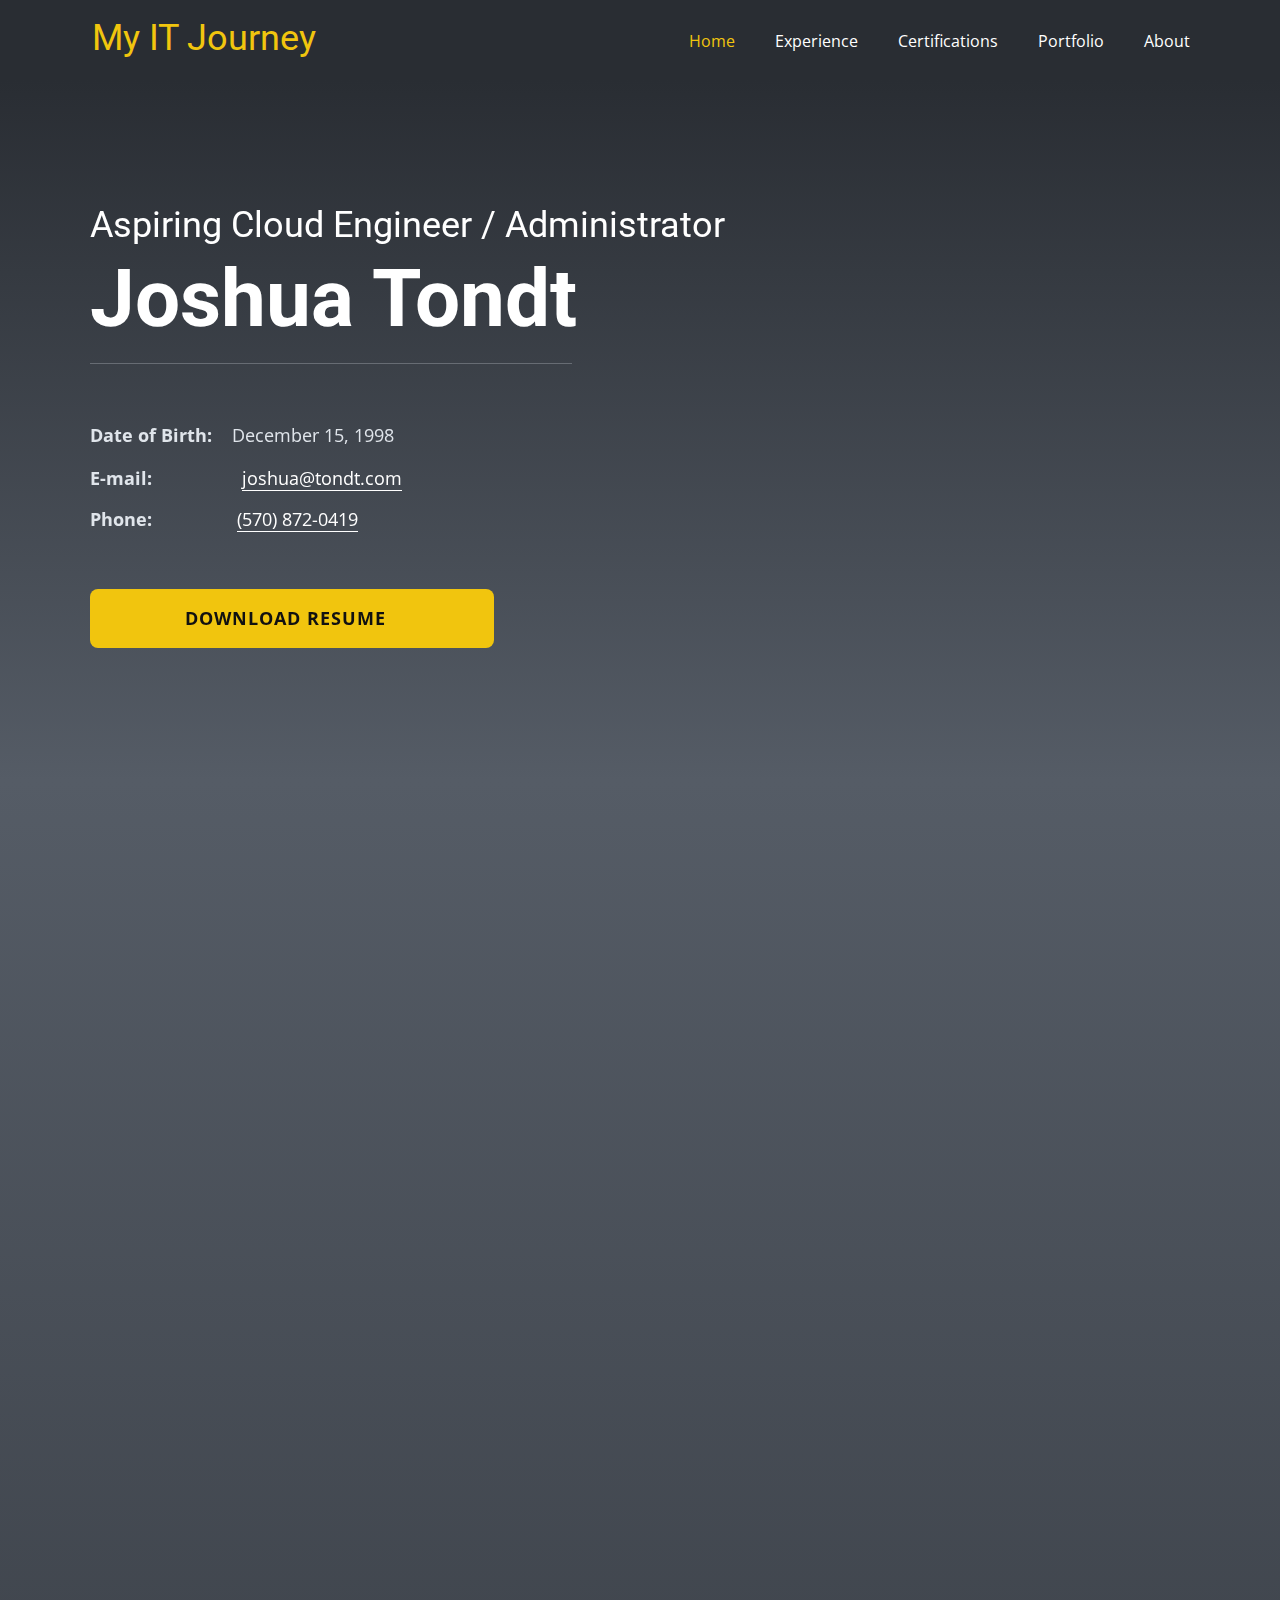
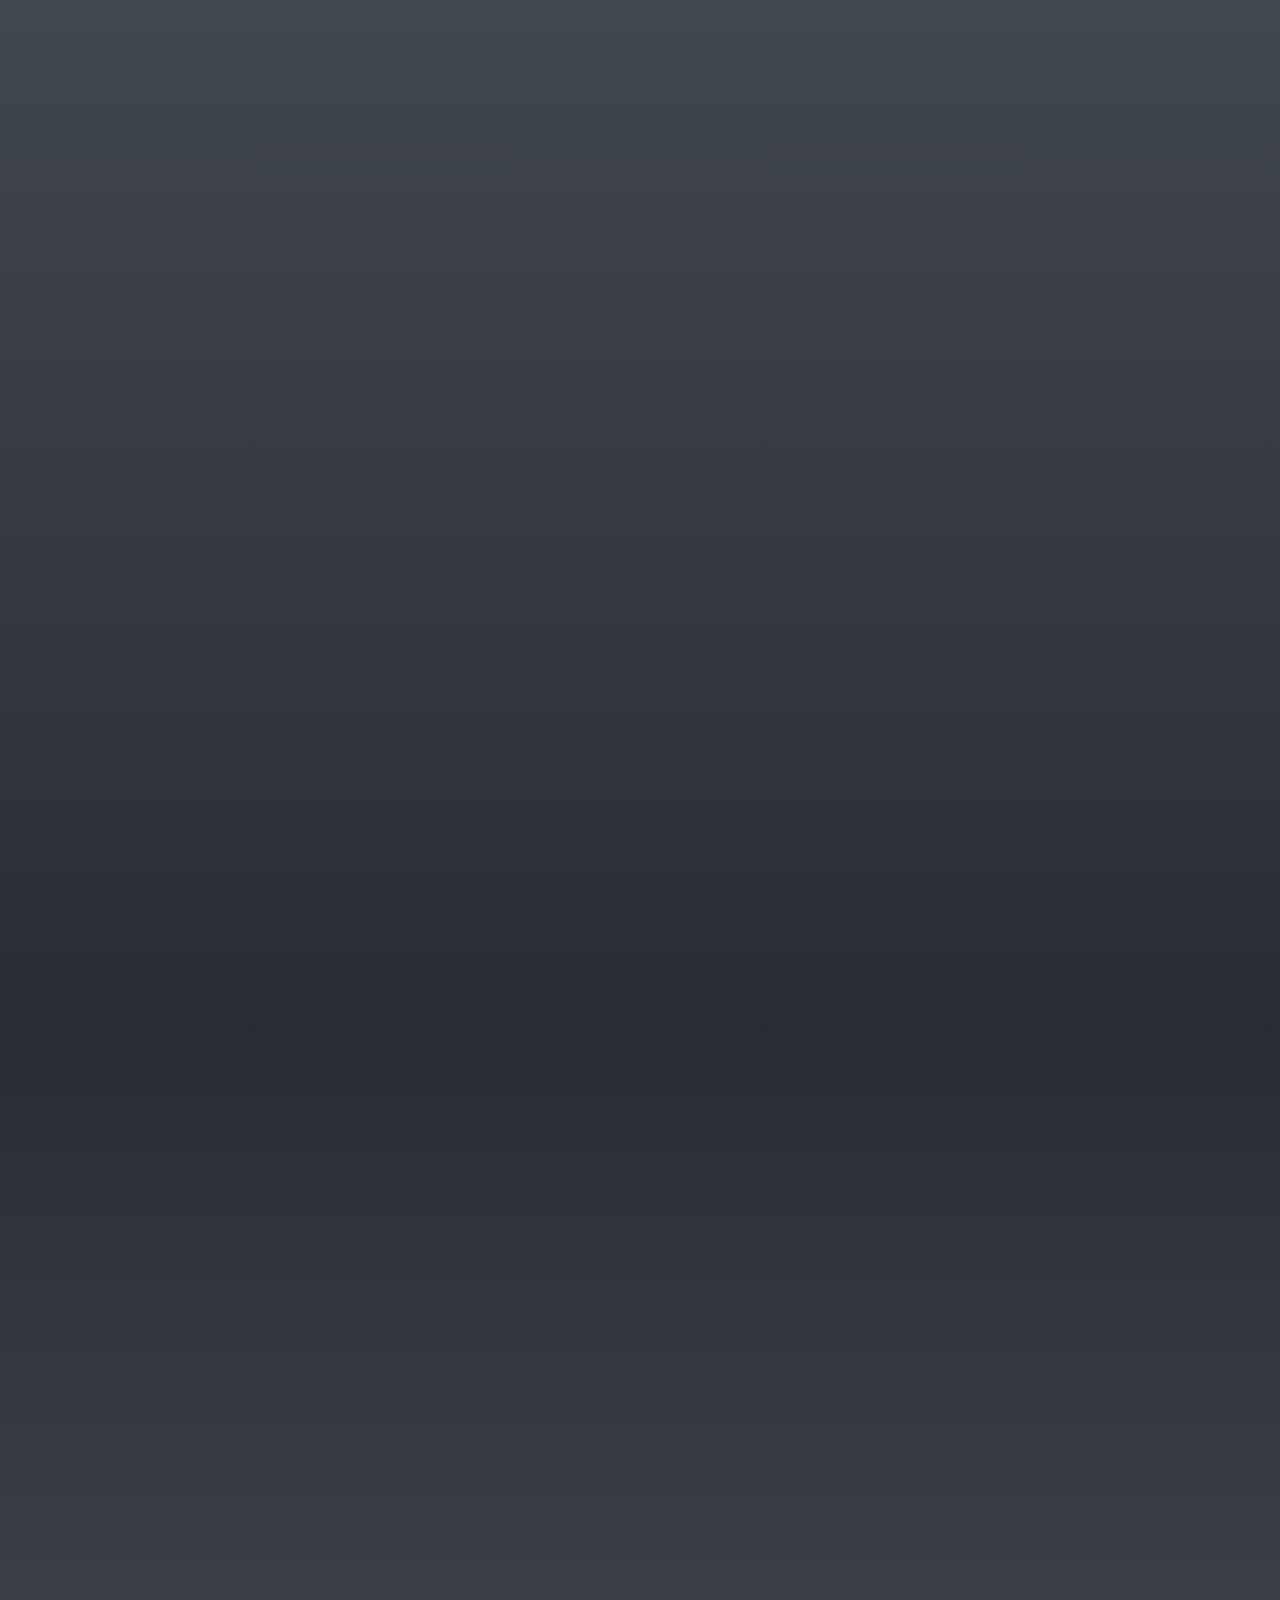
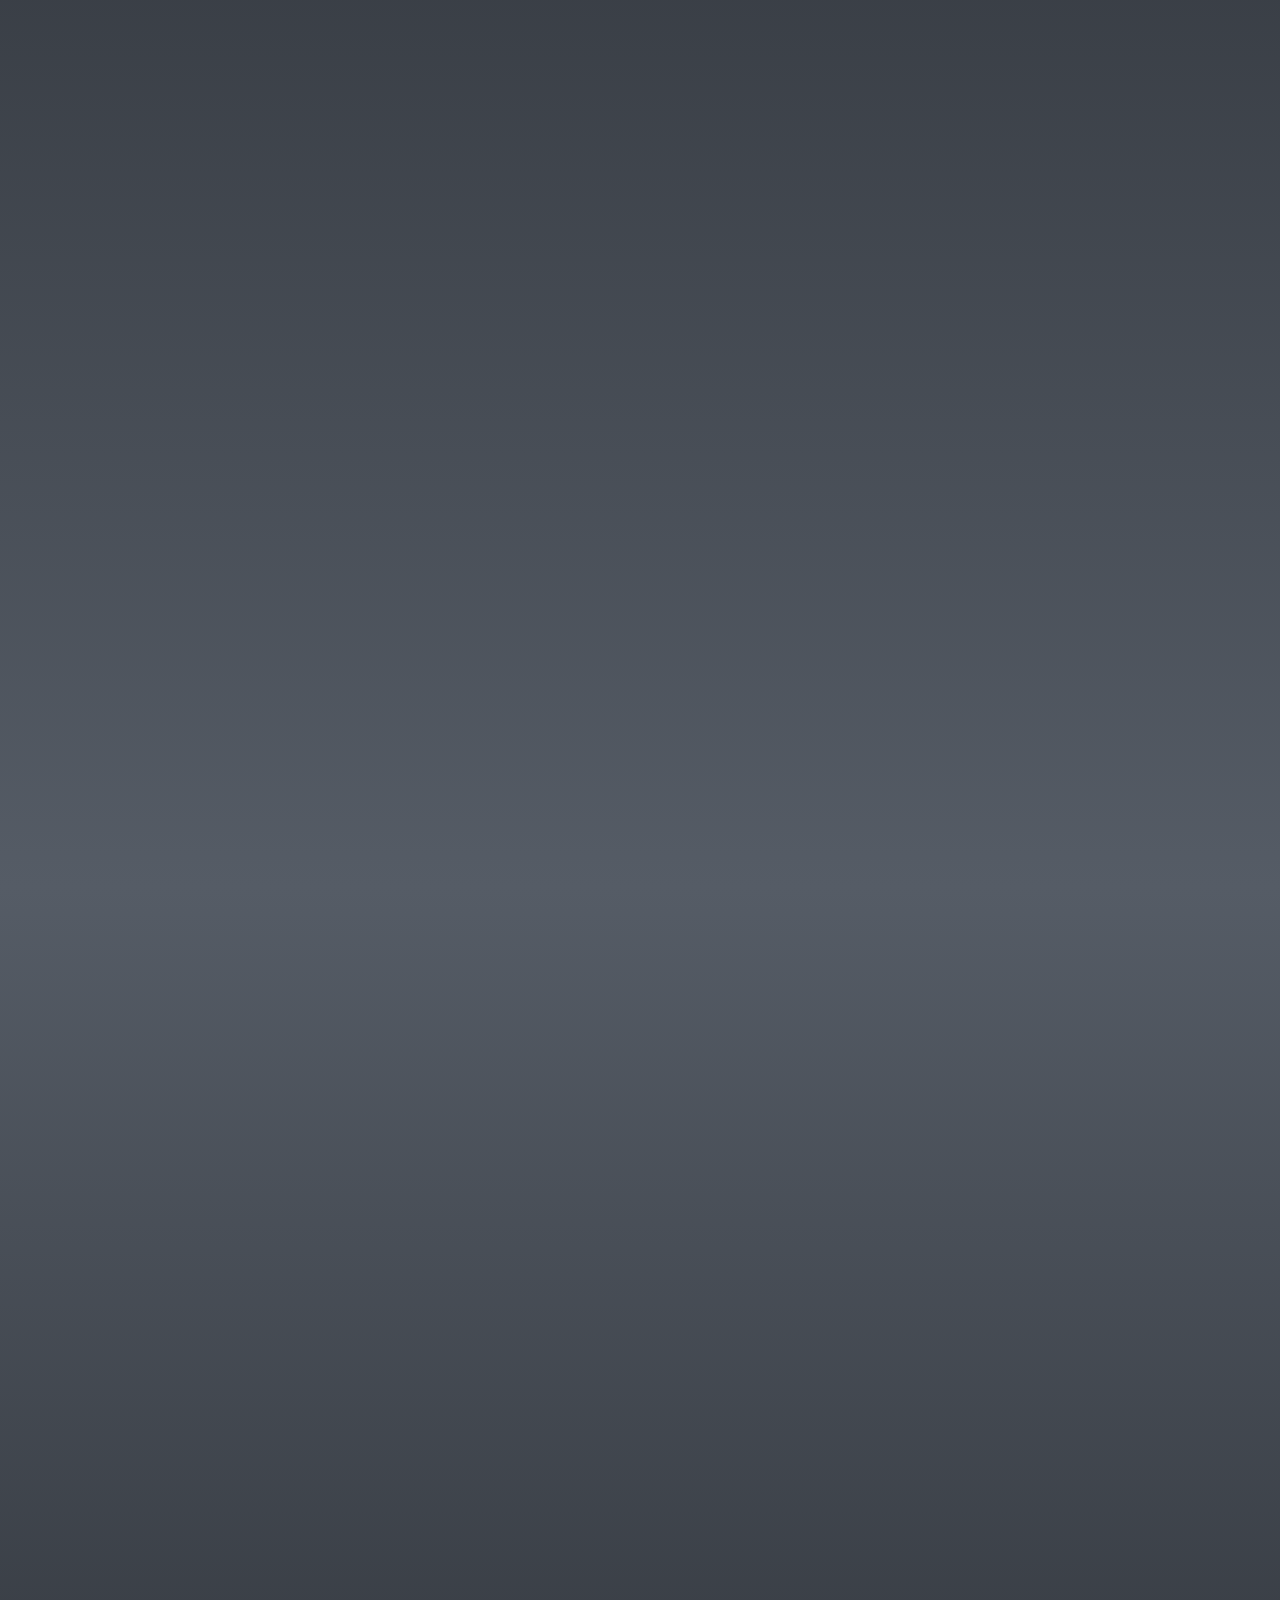
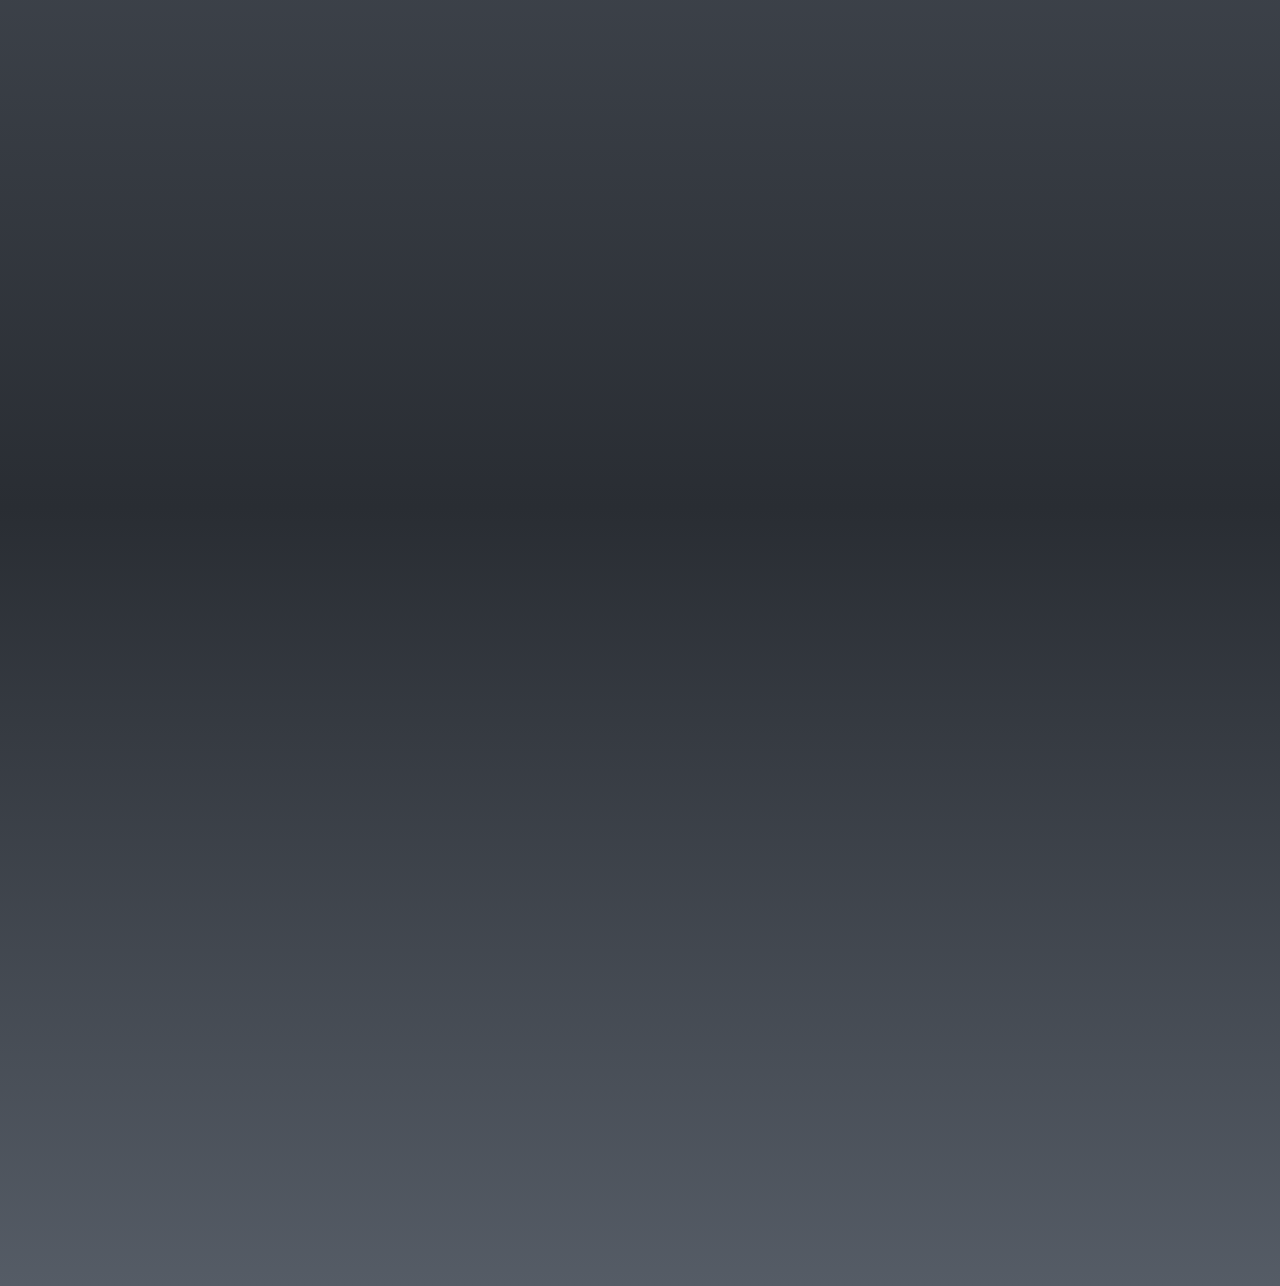
==== index.html @ 5d5750e9 "Add files via upload" ====
<!DOCTYPE html>
<html style="font-size: 16px;" lang="en"><head>
    <meta name="viewport" content="width=device-width, initial-scale=1.0">
    <meta charset="utf-8">
    <meta name="keywords" content="Julian Mack, Experiences, ​Portfolio, ​Build your website
in record time, INTUITIVE">
    <meta name="description" content="">
    <title>Home</title>
    <link rel="stylesheet" href="nicepage.css" media="screen">
<link rel="stylesheet" href="Home.css" media="screen">
    <script class="u-script" type="text/javascript" src="jquery.js" defer=""></script>
    <script class="u-script" type="text/javascript" src="nicepage.js" defer=""></script>
    <meta name="generator" content="Nicepage 5.21.3, nicepage.com">
    <link id="u-theme-google-font" rel="stylesheet" href="https://fonts.googleapis.com/css?family=Roboto:100,100i,300,300i,400,400i,500,500i,700,700i,900,900i|Open+Sans:300,300i,400,400i,500,500i,600,600i,700,700i,800,800i">
    <link id="u-page-google-font" rel="stylesheet" href="https://fonts.googleapis.com/css?family=Poppins:100,100i,200,200i,300,300i,400,400i,500,500i,600,600i,700,700i,800,800i,900,900i">
    
    
    
    
    
    
    
    <script type="application/ld+json">{
		"@context": "http://schema.org",
		"@type": "Organization",
		"name": ""
}</script>
    <meta name="theme-color" content="#478ac9">
    <meta property="og:title" content="Home">
    <meta property="og:type" content="website">
  <meta data-intl-tel-input-cdn-path="intlTelInput/"></head>
  <body data-home-page="Home.html" data-home-page-title="Home" data-path-to-root="./" data-include-products="false" class="u-body u-xl-mode" data-lang="en"><header class="u-clearfix u-header u-palette-5-dark-3 u-sticky-2454 u-header" id="sec-03d9"><div class="u-clearfix u-sheet u-sheet-1">
        <h2 class="u-align-left u-text u-text-palette-3-base u-text-1">My IT Journe​y</h2>
        <nav class="u-menu u-menu-one-level u-offcanvas u-menu-1">
          <div class="menu-collapse" style="font-size: 1rem; letter-spacing: 0px;">
            <a class="u-button-style u-custom-active-color u-custom-effect-duration u-custom-left-right-menu-spacing u-custom-padding-bottom u-custom-text-active-color u-custom-text-hover-color u-custom-top-bottom-menu-spacing u-nav-link u-text-active-palette-1-base u-text-hover-palette-2-base" href="#">
              <svg class="u-svg-link" viewBox="0 0 24 24"><use xmlns:xlink="http://www.w3.org/1999/xlink" xlink:href="#menu-hamburger"></use></svg>
              <svg class="u-svg-content" version="1.1" id="menu-hamburger" viewBox="0 0 16 16" x="0px" y="0px" xmlns:xlink="http://www.w3.org/1999/xlink" xmlns="http://www.w3.org/2000/svg"><g><rect y="1" width="16" height="2"></rect><rect y="7" width="16" height="2"></rect><rect y="13" width="16" height="2"></rect>
</g></svg>
            </a>
          </div>
          <div class="u-custom-menu u-nav-container">
            <ul class="u-nav u-unstyled u-nav-1"><li class="u-nav-item"><a class="u-button-style u-nav-link u-text-active-palette-3-base u-text-hover-palette-3-base" href="Home.html#carousel_91fe" style="padding: 10px 20px;">Home</a>
</li><li class="u-nav-item"><a class="u-button-style u-nav-link u-text-active-palette-3-base u-text-hover-palette-3-base" href="Home.html#carousel_2599" style="padding: 10px 20px;">Experience</a>
</li><li class="u-nav-item"><a class="u-button-style u-nav-link u-text-active-palette-3-base u-text-hover-palette-3-base" href="Home.html#carousel_0be5" style="padding: 10px 20px;">Certifications</a>
</li><li class="u-nav-item"><a class="u-button-style u-nav-link u-text-active-palette-3-base u-text-hover-palette-3-base" href="Home.html#carousel_7cfb" style="padding: 10px 20px;">Portfolio</a>
</li><li class="u-nav-item"><a class="u-button-style u-nav-link u-text-active-palette-3-base u-text-hover-palette-3-base" href="Home.html#sec-f3f8" style="padding: 10px 20px;">About</a>
</li></ul>
          </div>
          <div class="u-custom-menu u-nav-container-collapse">
            <div class="u-black u-container-style u-inner-container-layout u-opacity u-opacity-95 u-sidenav">
              <div class="u-inner-container-layout u-sidenav-overflow">
                <div class="u-menu-close"></div>
                <ul class="u-align-center u-nav u-popupmenu-items u-unstyled u-nav-2"><li class="u-nav-item"><a class="u-button-style u-nav-link" href="Home.html#carousel_91fe">Home</a>
</li><li class="u-nav-item"><a class="u-button-style u-nav-link" href="Home.html#carousel_2599">Experience</a>
</li><li class="u-nav-item"><a class="u-button-style u-nav-link" href="Home.html#carousel_0be5">Certifications</a>
</li><li class="u-nav-item"><a class="u-button-style u-nav-link" href="Home.html#carousel_7cfb">Portfolio</a>
</li><li class="u-nav-item"><a class="u-button-style u-nav-link" href="Home.html#sec-f3f8">About</a>
</li></ul>
              </div>
            </div>
            <div class="u-black u-menu-overlay u-opacity u-opacity-70"></div>
          </div>
        </nav>
      </div></header>
    <section class="u-clearfix u-gradient u-valign-middle u-section-1" id="carousel_91fe">
      <div class="data-layout-selected u-clearfix u-layout-wrap u-layout-wrap-1">
        <div class="u-gutter-0 u-layout" style="">
          <div class="u-layout-row" style="">
            <div class="u-align-left u-container-style u-layout-cell u-size-60 u-layout-cell-1" data-animation-name="customAnimationIn" data-animation-duration="1500" data-animation-delay="0">
              <div class="u-container-layout u-valign-bottom-xs u-container-layout-1">
                <h3 class="u-align-left u-text u-text-body-alt-color u-text-1"> Aspiring Cloud Engineer / Administrator</h3>
                <h2 class="u-align-left u-text u-text-body-alt-color u-text-2" data-animation-name="customAnimationIn" data-animation-duration="1250" data-animation-delay="750">Joshua Tondt</h2>
                <div class="u-align-left u-border-1 u-border-palette-5-light-1 u-line u-line-horizontal u-opacity u-opacity-30 u-line-1"></div>
                <p class="u-align-left u-text u-text-palette-5-light-2 u-text-3"> Date of Birth:&nbsp; &nbsp;&nbsp;<span style="font-weight: 400;">December 15, 1998</span>
                  <br>E-mail:&nbsp; &nbsp; &nbsp; &nbsp; &nbsp; &nbsp; &nbsp; &nbsp; &nbsp;<span style="font-weight: 400;">
                    <a href="mailto:joshua@tondt.com?subject=This%20is%20a%20test" class="u-active-none u-border-1 u-border-active-palette-5-light-2 u-border-hover-palette-5-light-2 u-border-no-left u-border-no-right u-border-no-top u-border-white u-bottom-left-radius-0 u-bottom-right-radius-0 u-btn u-button-link u-button-style u-hover-none u-none u-radius-0 u-text-active-palette-5-light-2 u-text-body-alt-color u-text-hover-palette-5-light-2 u-top-left-radius-0 u-top-right-radius-0 u-btn-1">joshua@tondt.com</a>
                  </span>
                  <span style="font-size: 1.25rem;"></span>
                  <br>Phone:&nbsp; &nbsp; &nbsp; &nbsp; &nbsp; &nbsp; &nbsp;<span style="font-weight: 400;">&nbsp; &nbsp; <a href="tel:5708720419" class="u-active-none u-border-1 u-border-active-palette-5-light-2 u-border-hover-palette-5-light-2 u-border-no-left u-border-no-right u-border-no-top u-border-white u-btn u-button-link u-button-style u-hover-none u-none u-text-active-palette-5-light-2 u-text-body-alt-color u-text-hover-palette-5-light-2 u-btn-2" data-animation-name="" data-animation-duration="0" data-animation-delay="0" data-animation-direction="">(570) 872-0419</a>
                  </span>
                </p>
                <a href="files/JoshuaTondtResume.docx" class="u-active-palette-5-light-1 u-align-center-lg u-align-center-md u-align-center-sm u-align-center-xs u-border-none u-btn u-btn-round u-button-style u-file-link u-hover-palette-5-light-1 u-palette-3-base u-radius-8 u-text-active-black u-text-body-color u-text-hover-black u-btn-3" data-animation-name="customAnimationIn" data-animation-duration="1500" data-animation-delay="250">Download Resume&nbsp;<span class="u-file-icon u-icon u-text-black u-icon-1"><img src="images/959159-71e652a1.png" alt=""></span>
                </a>
                <div class="u-image u-image-circle u-image-1" alt="" data-image-width="1076" data-image-height="2328"></div>
              </div>
            </div>
          </div>
        </div>
      </div>
    </section>
    <section class="u-align-center-lg u-align-center-md u-align-center-xl u-align-left-sm u-align-left-xs u-clearfix u-gradient u-section-2" id="carousel_2599">
      <div class="u-clearfix u-sheet u-valign-middle u-sheet-1">
        <h2 class="u-text u-text-body-alt-color u-text-default u-text-1" data-animation-name="customAnimationIn" data-animation-duration="1500" data-animation-delay="0">Experience</h2>
        <p class="u-custom-font u-text u-text-palette-5-light-2 u-text-2" data-animation-name="customAnimationIn" data-animation-duration="1500" data-animation-delay="500">This is sample text to describe my work experience in a couple of sentences</p>
        <div class="u-list u-list-1">
          <div class="u-repeater u-repeater-1">
            <div class="u-align-left u-container-style u-list-item u-repeater-item">
              <div class="u-container-layout u-similar-container u-container-layout-1">
                <div class="u-border-2 u-border-white u-expanded-width u-line u-line-horizontal u-line-1" data-animation-name="customAnimationIn" data-animation-duration="1500" data-animation-delay="250"></div>
                <p class="u-custom-font u-text u-text-default u-text-palette-5-light-2 u-text-3" data-animation-name="customAnimationIn" data-animation-duration="1750">Feburary, 2021 – Janurary, 2023</p>
                <div class="u-container-style u-expanded-width-sm u-expanded-width-xs u-group u-shape-rectangle u-group-1" data-animation-name="customAnimationIn" data-animation-duration="1500" data-animation-delay="750">
                  <div class="u-container-layout u-container-layout-2">
                    <h5 class="u-custom-font u-text u-text-palette-3-base u-text-4">KNS Sprinkler Deisgner</h5>
                    <p class="u-custom-font u-text u-text-palette-5-light-1 u-text-5">Working as a Sprinkler System Designer I had to perform blah blah blah.</p>
                    <a href="https://nicepage.com/static-site-generator" class="u-active-none u-btn u-button-style u-hover-none u-none u-text-body-alt-color u-btn-1"> East Stroudsburg / Pennsylvania&nbsp;</a>
                  </div>
                </div>
              </div>
            </div>
            <div class="u-align-left u-container-style u-list-item u-repeater-item">
              <div class="u-container-layout u-similar-container u-container-layout-3">
                <div class="u-border-2 u-border-white u-expanded-width u-line u-line-horizontal u-line-2" data-animation-name="customAnimationIn" data-animation-duration="1500" data-animation-delay="250"></div>
                <p class="u-custom-font u-text u-text-default u-text-palette-5-light-2 u-text-6" data-animation-name="customAnimationIn" data-animation-duration="1750">Janurary, 2021 – March, 2021</p>
                <div class="u-container-style u-expanded-width-sm u-expanded-width-xs u-group u-shape-rectangle u-group-2" data-animation-name="customAnimationIn" data-animation-duration="1500" data-animation-delay="750">
                  <div class="u-container-layout u-container-layout-4">
                    <h5 class="u-custom-font u-text u-text-palette-3-base u-text-7">C&amp;M Sprinkler Design</h5>
                    <p class="u-custom-font u-text u-text-palette-5-light-1 u-text-8">Working as a Website Design Intern I had to perform blah blah blah.</p>
                    <a href="https://nicepage.com/website-builder" class="u-active-none u-btn u-button-style u-hover-none u-none u-text-body-alt-color u-btn-2"> East Stroudsburg / Pennsylvania</a>
                  </div>
                </div>
              </div>
            </div>
            <div class="u-align-left u-container-style u-list-item u-repeater-item">
              <div class="u-container-layout u-similar-container u-container-layout-5">
                <div class="u-border-2 u-border-white u-expanded-width u-line u-line-horizontal u-line-3" data-animation-name="customAnimationIn" data-animation-duration="1500" data-animation-delay="250"></div>
                <p class="u-custom-font u-text u-text-default u-text-palette-5-light-2 u-text-9" data-animation-name="customAnimationIn" data-animation-duration="1750">August, 2020 – May, 2021</p>
                <div class="u-container-style u-expanded-width-sm u-expanded-width-xs u-group u-shape-rectangle u-group-3" data-animation-name="customAnimationIn" data-animation-duration="1500" data-animation-delay="750">
                  <div class="u-container-layout u-container-layout-6">
                    <h5 class="u-custom-font u-text u-text-palette-3-base u-text-10">Restaurant Ordering Application</h5>
                    <p class="u-custom-font u-text u-text-palette-5-light-1 u-text-11">Working as a Software Engineer Intern I had to perform blah blah blah. </p>
                    <a href="https://nicepage.review" class="u-active-none u-btn u-button-style u-hover-none u-none u-text-body-alt-color u-btn-3"> East Stroudsburg / Pennsylvania</a>
                  </div>
                </div>
              </div>
            </div>
            <div class="u-align-left u-container-style u-list-item u-repeater-item">
              <div class="u-container-layout u-similar-container u-container-layout-7">
                <div class="u-border-2 u-border-white u-expanded-width u-line u-line-horizontal u-line-4" data-animation-name="customAnimationIn" data-animation-duration="1500" data-animation-delay="250"></div>
                <p class="u-custom-font u-text u-text-default u-text-palette-5-light-2 u-text-12" data-animation-name="customAnimationIn" data-animation-duration="1750">August, 2017 – May, 2021</p>
                <div class="u-container-style u-expanded-width-sm u-expanded-width-xs u-group u-shape-rectangle u-group-4" data-animation-name="customAnimationIn" data-animation-duration="1500" data-animation-delay="750">
                  <div class="u-container-layout u-container-layout-8">
                    <h5 class="u-custom-font u-text u-text-palette-3-base u-text-13">East Stroudsburg University of Pennsylvania</h5>
                    <p class="u-custom-font u-text u-text-palette-5-light-1 u-text-14">I graduated from . </p>
                    <a href="https://nicepage.com/website-design" class="u-active-none u-btn u-button-style u-hover-none u-none u-text-body-alt-color u-btn-4">East Stroudsburg / Pennsylvania</a>
                  </div>
                </div>
              </div>
            </div>
          </div>
        </div>
        <a href="mailto:joshua@tondt.com?subject=Testing%20website" class="u-active-palette-5-light-1 u-align-center u-border-none u-btn u-btn-round u-button-style u-hover-palette-5-light-1 u-palette-3-base u-radius-8 u-text-active-black u-text-body-color u-text-hover-black u-btn-5" data-animation-name="customAnimationIn" data-animation-duration="1750" data-animation-delay="750">contact me </a>
      </div>
    </section>
    <section class="u-align-center-lg u-align-center-md u-align-center-xl u-align-left-sm u-align-left-xs u-clearfix u-gradient u-section-3" id="carousel_0be5">
      <div class="u-clearfix u-sheet u-sheet-1">
        <h2 class="u-text u-text-body-alt-color u-text-default u-text-1" data-animation-name="customAnimationIn" data-animation-duration="1500" data-animation-delay="0">Certifications</h2>
        <p class="u-custom-font u-text u-text-palette-5-light-2 u-text-2" data-animation-name="customAnimationIn" data-animation-duration="1500" data-animation-delay="500">Sample text to describe what certs i have and what i plan to do with them blah blah blah.</p>
        <div class="u-list u-list-1">
          <div class="u-repeater u-repeater-1">
            <div class="u-align-left u-container-style u-list-item u-repeater-item">
              <div class="u-container-layout u-similar-container u-valign-top-lg u-valign-top-xl u-container-layout-1">
                <div class="u-border-2 u-border-white u-expanded-width u-line u-line-horizontal u-line-1" data-animation-name="customAnimationIn" data-animation-duration="1500" data-animation-delay="250"></div>
                <p class="u-custom-font u-text u-text-palette-5-light-2 u-text-3" data-animation-name="customAnimationIn" data-animation-duration="1750">Anticipated November, 2023</p>
                <div class="u-container-style u-expanded-width-sm u-expanded-width-xs u-group u-shape-rectangle u-group-1" data-animation-name="customAnimationIn" data-animation-duration="1500" data-animation-delay="750">
                  <div class="u-container-layout u-valign-top u-container-layout-2">
                    <h5 class="u-custom-font u-hover-feature u-text u-text-default u-text-palette-3-base u-text-4">
                      <a class="u-active-none u-border-none u-btn u-button-link u-button-style u-hover-none u-none u-text-palette-3-base u-btn-1" data-href="https://learn.microsoft.com/en-us/credentials/certifications/exams/az-104/" data-target="_blank">Azure AZ-104&nbsp; (Microsoft Certified: Azure Administrator Associate)</a>
                    </h5>
                    <p class="u-custom-font u-text u-text-palette-5-light-1 u-text-5">Sed quia consequuntur magni dolores eos quira tione estera voluptatem sequi nesciunt nuncera permano nence of the stars from which we spring.</p>
                    <a href="https://nicepage.com/static-site-generator" class="u-active-none u-btn u-button-style u-hover-none u-none u-text-body-alt-color u-btn-2"> Lobrissa / Chicago</a>
                  </div>
                </div>
              </div>
            </div>
            <div class="u-align-left u-container-style u-list-item u-repeater-item">
              <div class="u-container-layout u-similar-container u-valign-top-lg u-valign-top-xl u-container-layout-3">
                <div class="u-border-2 u-border-white u-expanded-width u-line u-line-horizontal u-line-2" data-animation-name="customAnimationIn" data-animation-duration="1500" data-animation-delay="250"></div>
                <p class="u-custom-font u-text u-text-palette-5-light-2 u-text-6" data-animation-name="customAnimationIn" data-animation-duration="1750">August, 2023</p>
                <div class="u-container-style u-expanded-width-sm u-expanded-width-xs u-group u-shape-rectangle u-group-2" data-animation-name="customAnimationIn" data-animation-duration="1500" data-animation-delay="750">
                  <div class="u-container-layout u-valign-top u-container-layout-4">
                    <h5 class="u-custom-font u-hover-feature u-text u-text-default u-text-palette-3-base u-text-7">
                      <a class="u-active-none u-border-none u-btn u-button-link u-button-style u-hover-none u-none u-text-palette-3-base u-btn-3" data-href="https://learn.microsoft.com/en-us/credentials/certifications/exams/az-900/" data-target="_blank">Azure AZ-900 (Microsoft Certified: Azure Fundamentals)</a>
                    </h5>
                    <p class="u-custom-font u-text u-text-palette-5-light-1 u-text-8">Molestie a iaculis at erat pellentesque adipiscing. Porttitor eget dolor morbi non arcu risus quis varius quam. Odio aenean sed adipiscing diam donec. Id diam maecenas ultricies mi eget mauris.</p>
                    <a href="https://nicepage.com/website-builder" class="u-active-none u-btn u-button-style u-hover-none u-none u-text-body-alt-color u-btn-4"> Faucibuse / Seattle</a>
                  </div>
                </div>
              </div>
            </div>
            <div class="u-align-left u-container-style u-list-item u-repeater-item">
              <div class="u-container-layout u-similar-container u-valign-top-lg u-valign-top-xl u-container-layout-5">
                <div class="u-border-2 u-border-white u-expanded-width u-line u-line-horizontal u-line-3" data-animation-name="customAnimationIn" data-animation-duration="1500" data-animation-delay="250"></div>
                <p class="u-custom-font u-text u-text-palette-5-light-2 u-text-9" data-animation-name="customAnimationIn" data-animation-duration="1750">June, 2023 – June, 2026</p>
                <div class="u-container-style u-expanded-width-sm u-expanded-width-xs u-group u-shape-rectangle u-group-3" data-animation-name="customAnimationIn" data-animation-duration="1500" data-animation-delay="750">
                  <div class="u-container-layout u-valign-top u-container-layout-6">
                    <h5 class="u-custom-font u-hover-feature u-text u-text-default u-text-palette-3-base u-text-10">
                      <a class="u-active-none u-border-none u-btn u-button-link u-button-style u-hover-none u-none u-text-palette-3-base u-btn-5" data-href="https://www.cisco.com/c/en/us/training-events/training-certifications/exams/current-list/ccna-200-301.html">CCNA (Cisco Certified Network Associate)</a>
                    </h5>
                    <p class="u-custom-font u-text u-text-palette-5-light-1 u-text-11">Etiam erat velit scelerisque in dictum non consectetur. Nisl purus in mollis nunc sed id semper. Cras fermentum odio eu feugiat pretium nibh ipsum. Tristique senectus et netus et malesuada fames. </p>
                    <a href="https://nicepage.review" class="u-active-none u-btn u-button-style u-hover-none u-none u-text-body-alt-color u-btn-6"> Reesturato / New York</a>
                  </div>
                </div>
              </div>
            </div>
          </div>
        </div>
        <a href="mailto:joshua@tondt.com?subject=Testing%20website" class="u-active-palette-5-light-1 u-align-center u-border-none u-btn u-btn-round u-button-style u-hover-palette-5-light-1 u-palette-3-base u-radius-8 u-text-active-black u-text-body-color u-text-hover-black u-btn-7" data-animation-name="customAnimationIn" data-animation-duration="1750" data-animation-delay="750">contact me </a>
      </div>
      
      
      
    </section>
    <section class="u-align-center u-clearfix u-container-align-center u-gradient u-section-4" id="carousel_7cfb">
      <div class="u-clearfix u-sheet u-sheet-1">
        <h2 class="u-align-center u-text u-text-body-alt-color u-text-1" data-animation-name="customAnimationIn" data-animation-duration="1500" data-animation-delay="500"> Portfolio</h2>
        <p class="u-align-center u-text u-text-body-alt-color u-text-2" data-animation-name="customAnimationIn" data-animation-duration="1250" data-animation-delay="500">These are a few projects topics that I have experience with. </p>
        <div class="u-expanded-width u-list u-list-1">
          <div class="u-repeater u-repeater-1">
            <div class="u-align-center u-container-align-center u-container-style u-list-item u-repeater-item u-shape-rectangle u-list-item-1" src="" data-animation-name="customAnimationIn" data-animation-duration="1500" data-animation-delay="500">
              <div class="u-container-layout u-similar-container u-container-layout-1">
                <div class="u-expanded-width u-image u-image-circle u-image-1" data-image-width="249" data-image-height="203"></div>
                <h5 class="u-align-center u-text u-text-palette-3-base u-text-3" data-animation-name="customAnimationIn" data-animation-duration="1500" data-animation-delay="500">Website Design</h5>
              </div>
            </div>
            <div class="u-align-center u-container-align-center u-container-style u-list-item u-repeater-item u-shape-rectangle u-list-item-2" src="" data-animation-name="customAnimationIn" data-animation-duration="1500" data-animation-delay="500">
              <div class="u-container-layout u-similar-container u-container-layout-2">
                <div class="u-expanded-width u-image u-image-circle u-image-2" data-image-width="962" data-image-height="2049"></div>
                <h5 class="u-align-center u-text u-text-palette-3-base u-text-4" data-animation-name="customAnimationIn" data-animation-duration="1500" data-animation-delay="500">Mobile Applications</h5>
              </div>
            </div>
            <div class="u-align-center u-container-align-center u-container-style u-list-item u-repeater-item u-shape-rectangle u-list-item-3" src="" data-animation-name="customAnimationIn" data-animation-duration="1500" data-animation-delay="500">
              <div class="u-container-layout u-similar-container u-container-layout-3">
                <div class="u-expanded-width u-image u-image-circle u-image-3" data-image-width="259" data-image-height="195"></div>
                <h5 class="u-align-center u-text u-text-palette-3-base u-text-5" data-animation-name="customAnimationIn" data-animation-duration="1500" data-animation-delay="500">Azure File Shares</h5>
              </div>
            </div>
            <div class="u-align-center u-container-align-center u-container-style u-list-item u-repeater-item u-shape-rectangle u-list-item-4" src="" data-animation-name="customAnimationIn" data-animation-duration="1500" data-animation-delay="500">
              <div class="u-container-layout u-similar-container u-container-layout-4">
                <div class="u-expanded-width u-image u-image-circle u-image-4" data-image-width="225" data-image-height="225"></div>
                <h5 class="u-align-center u-text u-text-palette-3-base u-text-6" data-animation-name="customAnimationIn" data-animation-duration="1500" data-animation-delay="500">Azure Static Web Apps</h5>
              </div>
            </div>
            <div class="u-align-center u-container-align-center u-container-style u-list-item u-repeater-item u-shape-rectangle u-list-item-5" src="" data-animation-name="customAnimationIn" data-animation-duration="1500" data-animation-delay="500">
              <div class="u-container-layout u-similar-container u-container-layout-5">
                <div class="u-expanded-width u-image u-image-circle u-image-5" data-image-width="293" data-image-height="172"></div>
                <h5 class="u-align-center u-text u-text-palette-3-base u-text-7" data-animation-name="customAnimationIn" data-animation-duration="1500" data-animation-delay="500"> Domain Name System Registrar</h5>
              </div>
            </div>
            <div class="u-align-center u-container-align-center u-container-style u-list-item u-repeater-item u-shape-rectangle u-list-item-6" src="" data-animation-name="customAnimationIn" data-animation-duration="1500" data-animation-delay="500">
              <div class="u-container-layout u-similar-container u-container-layout-6">
                <div class="u-expanded-width u-image u-image-circle u-image-6" data-image-width="345" data-image-height="146"></div>
                <h5 class="u-align-center u-text u-text-palette-3-base u-text-8" data-animation-name="customAnimationIn" data-animation-duration="1500" data-animation-delay="500"> Azure / FileCloud Integration</h5>
              </div>
            </div>
          </div>
        </div>
      </div>
    </section>
    <section class="u-align-center u-clearfix u-container-align-center-md u-container-align-center-sm u-container-align-center-xs u-gradient u-section-5" src="" id="sec-f3f8">
      <div class="u-clearfix u-sheet u-sheet-1">
        <div class="u-container-style u-expanded-width-md u-expanded-width-sm u-expanded-width-xs u-group u-shape-rectangle u-group-1">
          <div class="u-container-layout u-valign-middle-lg u-valign-middle-md u-valign-middle-sm u-valign-middle-xl u-container-layout-1">
            <h2 class="u-align-center-md u-align-center-sm u-align-center-xs u-align-left-lg u-align-left-xl u-text u-text-body-alt-color u-text-1" data-animation-name="customAnimationIn" data-animation-duration="1500" data-animation-delay="500"> About me</h2>
            <p class="u-align-center-md u-align-center-sm u-align-center-xs u-align-left-lg u-align-left-xl u-text u-text-body-alt-color u-text-2" data-animation-name="customAnimationIn" data-animation-duration="1500" data-animation-delay="500"> Duis aute irure dolor in reprehenderit in voluptate velit esse cillum dolore eu fugiat nulla pariatur. Excepteur sint occaecat cupidatat non proident, sunt in culpa qui officia deserunt mollit anim id est laborum.<br>
              <br>Dolor sed viverra ipsum nunc aliquet bibendum enim facilisis. Nunc lobortis mattis aliquam faucibus purus. Accumsan sit amet nulla facilisi morbi tempus iaculis urna. Urna nunc id cursus metus. Consectetur a erat nam at lectus urna duis convallis. Felis donec et odio pellentesque diam volutpat. Vestibulum morbi blandit cursus risus at ultrices mi.<br>
            </p>
            <a href="mailto:joshua@tondt.com?subject=Testing%20website" class="u-active-palette-5-light-1 u-align-left u-border-none u-btn u-btn-round u-button-style u-hover-palette-5-light-1 u-palette-3-base u-radius-8 u-text-active-black u-text-body-color u-text-hover-black u-btn-1" data-animation-name="customAnimationIn" data-animation-duration="1500" data-animation-delay="500">contact me </a>
          </div>
        </div>
        <div class="u-expanded-width-md u-expanded-width-sm u-expanded-width-xs u-list u-list-1">
          <div class="u-repeater u-repeater-1">
            <div class="u-align-center u-container-align-center u-container-style u-list-item u-repeater-item u-shape-rectangle">
              <div class="u-container-layout u-similar-container u-container-layout-2">
                <div class="u-container-style u-group u-palette-3-base u-shape-circle u-group-2" data-animation-name="customAnimationIn" data-animation-duration="1500" data-animation-delay="500">
                  <div class="u-container-layout u-valign-middle">
                    <h3 class="u-align-center u-hover-feature u-text u-text-default u-text-3" data-animation-name="counter" data-animation-event="scroll" data-animation-duration="3000">97%</h3>
                  </div>
                </div>
                <h5 class="u-align-center u-text u-text-body-alt-color u-text-default u-text-4" data-animation-name="customAnimationIn" data-animation-duration="1500" data-animation-delay="500"> C#</h5>
              </div>
            </div>
            <div class="u-align-center u-container-align-center u-container-style u-list-item u-repeater-item u-shape-rectangle">
              <div class="u-container-layout u-similar-container u-container-layout-4">
                <div class="u-container-style u-group u-palette-3-base u-shape-circle u-group-3" data-animation-name="customAnimationIn" data-animation-duration="1500" data-animation-delay="500">
                  <div class="u-container-layout u-valign-middle">
                    <h3 class="u-align-center u-hover-feature u-text u-text-default u-text-5" data-animation-name="counter" data-animation-event="scroll" data-animation-duration="3000">75%</h3>
                  </div>
                </div>
                <h5 class="u-align-center u-text u-text-body-alt-color u-text-default u-text-6" data-animation-name="customAnimationIn" data-animation-duration="1500" data-animation-delay="500">Powershell</h5>
              </div>
            </div>
            <div class="u-align-center u-container-align-center u-container-style u-list-item u-repeater-item u-shape-rectangle">
              <div class="u-container-layout u-similar-container u-container-layout-6">
                <div class="u-container-style u-group u-palette-3-base u-shape-circle u-group-4" data-animation-name="customAnimationIn" data-animation-duration="1500" data-animation-delay="500">
                  <div class="u-container-layout u-valign-middle">
                    <h3 class="u-align-center u-hover-feature u-text u-text-default u-text-7" data-animation-name="counter" data-animation-event="scroll" data-animation-duration="3000">80%</h3>
                  </div>
                </div>
                <h5 class="u-align-center u-text u-text-body-alt-color u-text-default u-text-8" data-animation-name="customAnimationIn" data-animation-duration="1500" data-animation-delay="500">troubleshooting</h5>
              </div>
            </div>
            <div class="u-align-center u-container-align-center u-container-style u-list-item u-repeater-item u-shape-rectangle">
              <div class="u-container-layout u-similar-container u-container-layout-8">
                <div class="u-container-style u-group u-palette-3-base u-shape-circle u-group-5" data-animation-name="customAnimationIn" data-animation-duration="1500" data-animation-delay="500">
                  <div class="u-container-layout u-valign-middle">
                    <h3 class="u-align-center u-hover-feature u-text u-text-default u-text-9" data-animation-name="counter" data-animation-event="scroll" data-animation-duration="3000">55%</h3>
                  </div>
                </div>
                <h5 class="u-align-center u-text u-text-body-alt-color u-text-default u-text-10" data-animation-name="customAnimationIn" data-animation-duration="1500" data-animation-delay="500">Internet protocols</h5>
              </div>
            </div>
          </div>
        </div>
      </div>
      
      
      
      
    </section>
    
    
    
    

    </section><span style="height: 64px; width: 64px; margin-left: 0px; margin-right: auto; margin-top: 0px; background-image: none; right: 20px; bottom: 20px; padding: 15px" class="u-back-to-top u-icon u-icon-circle u-opacity u-opacity-85 u-palette-5-light-1" data-href="#">
        <svg class="u-svg-link" preserveAspectRatio="xMidYMin slice" viewBox="0 0 551.13 551.13"><use xmlns:xlink="http://www.w3.org/1999/xlink" xlink:href="#svg-1d98"></use></svg>
        <svg class="u-svg-content" enable-background="new 0 0 551.13 551.13" viewBox="0 0 551.13 551.13" xmlns="http://www.w3.org/2000/svg" id="svg-1d98"><path d="m275.565 189.451 223.897 223.897h51.668l-275.565-275.565-275.565 275.565h51.668z"></path></svg>
    </span>
  
</body></html>
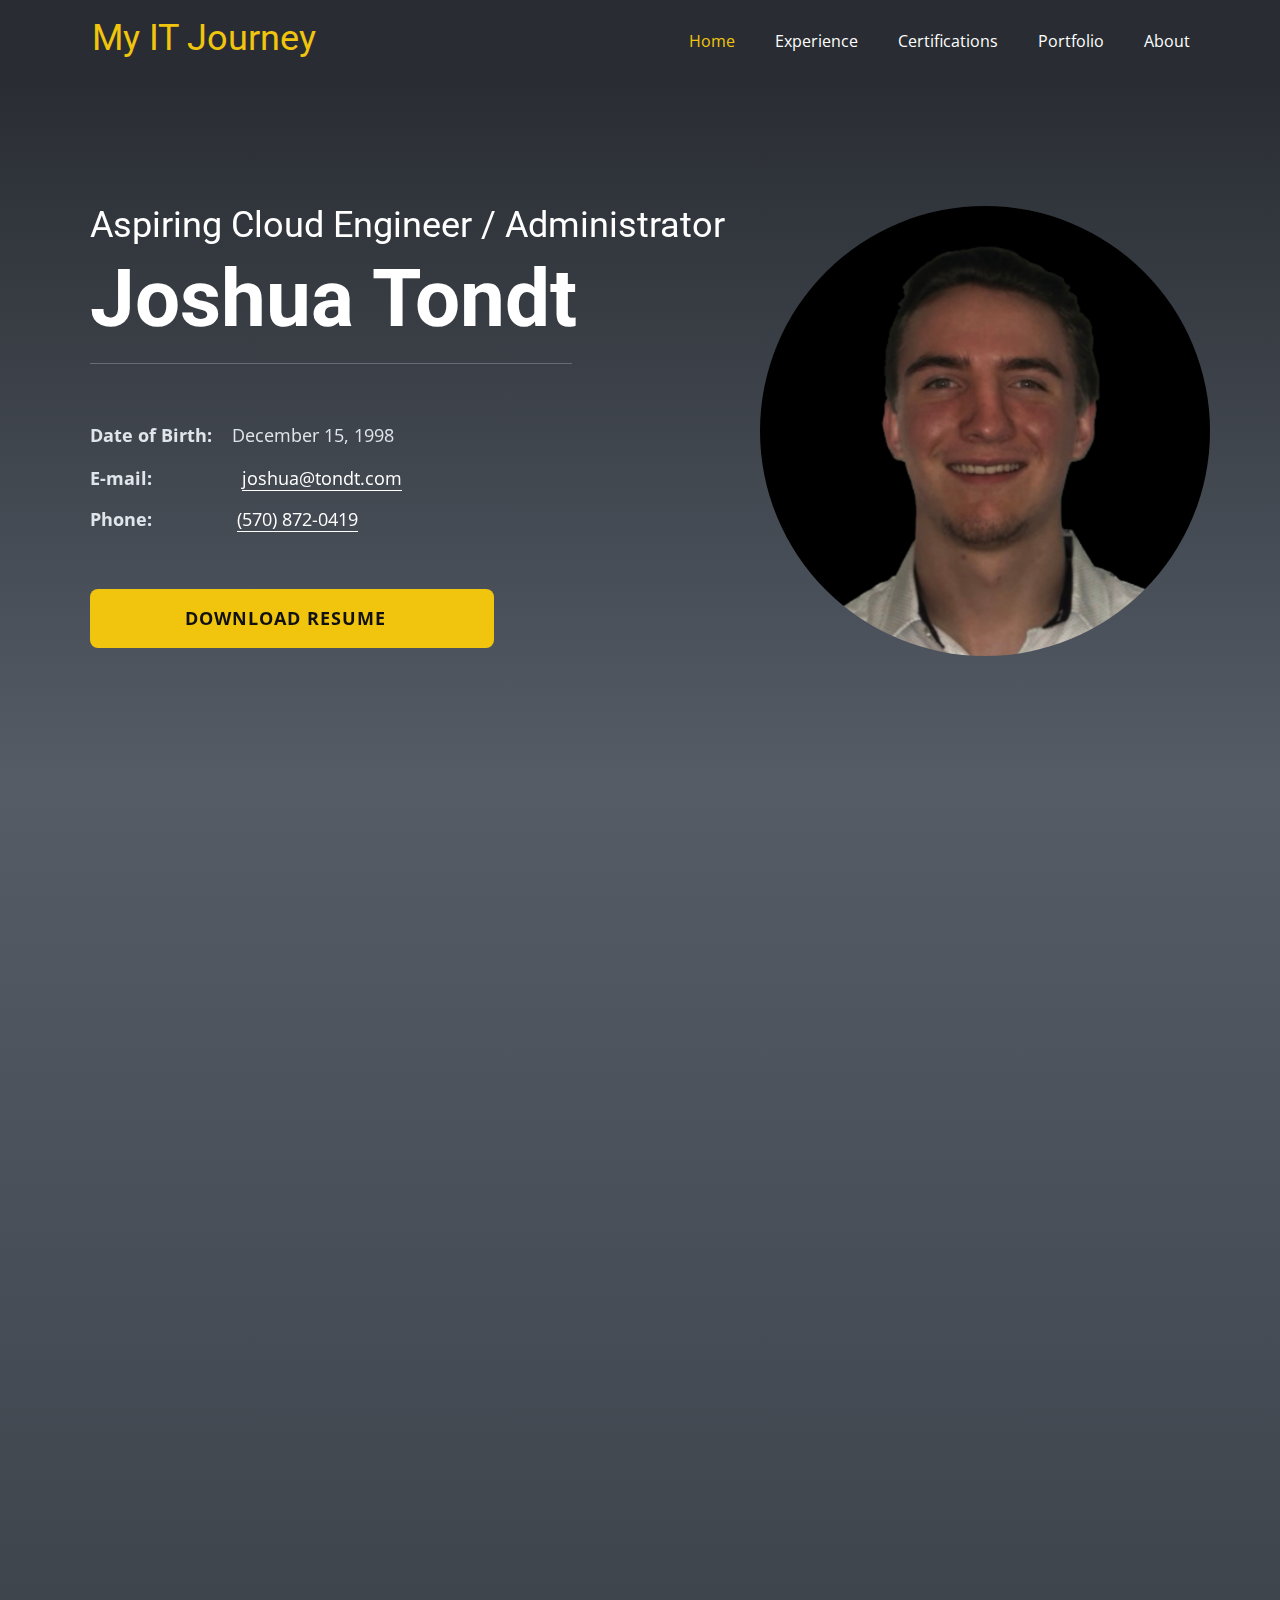
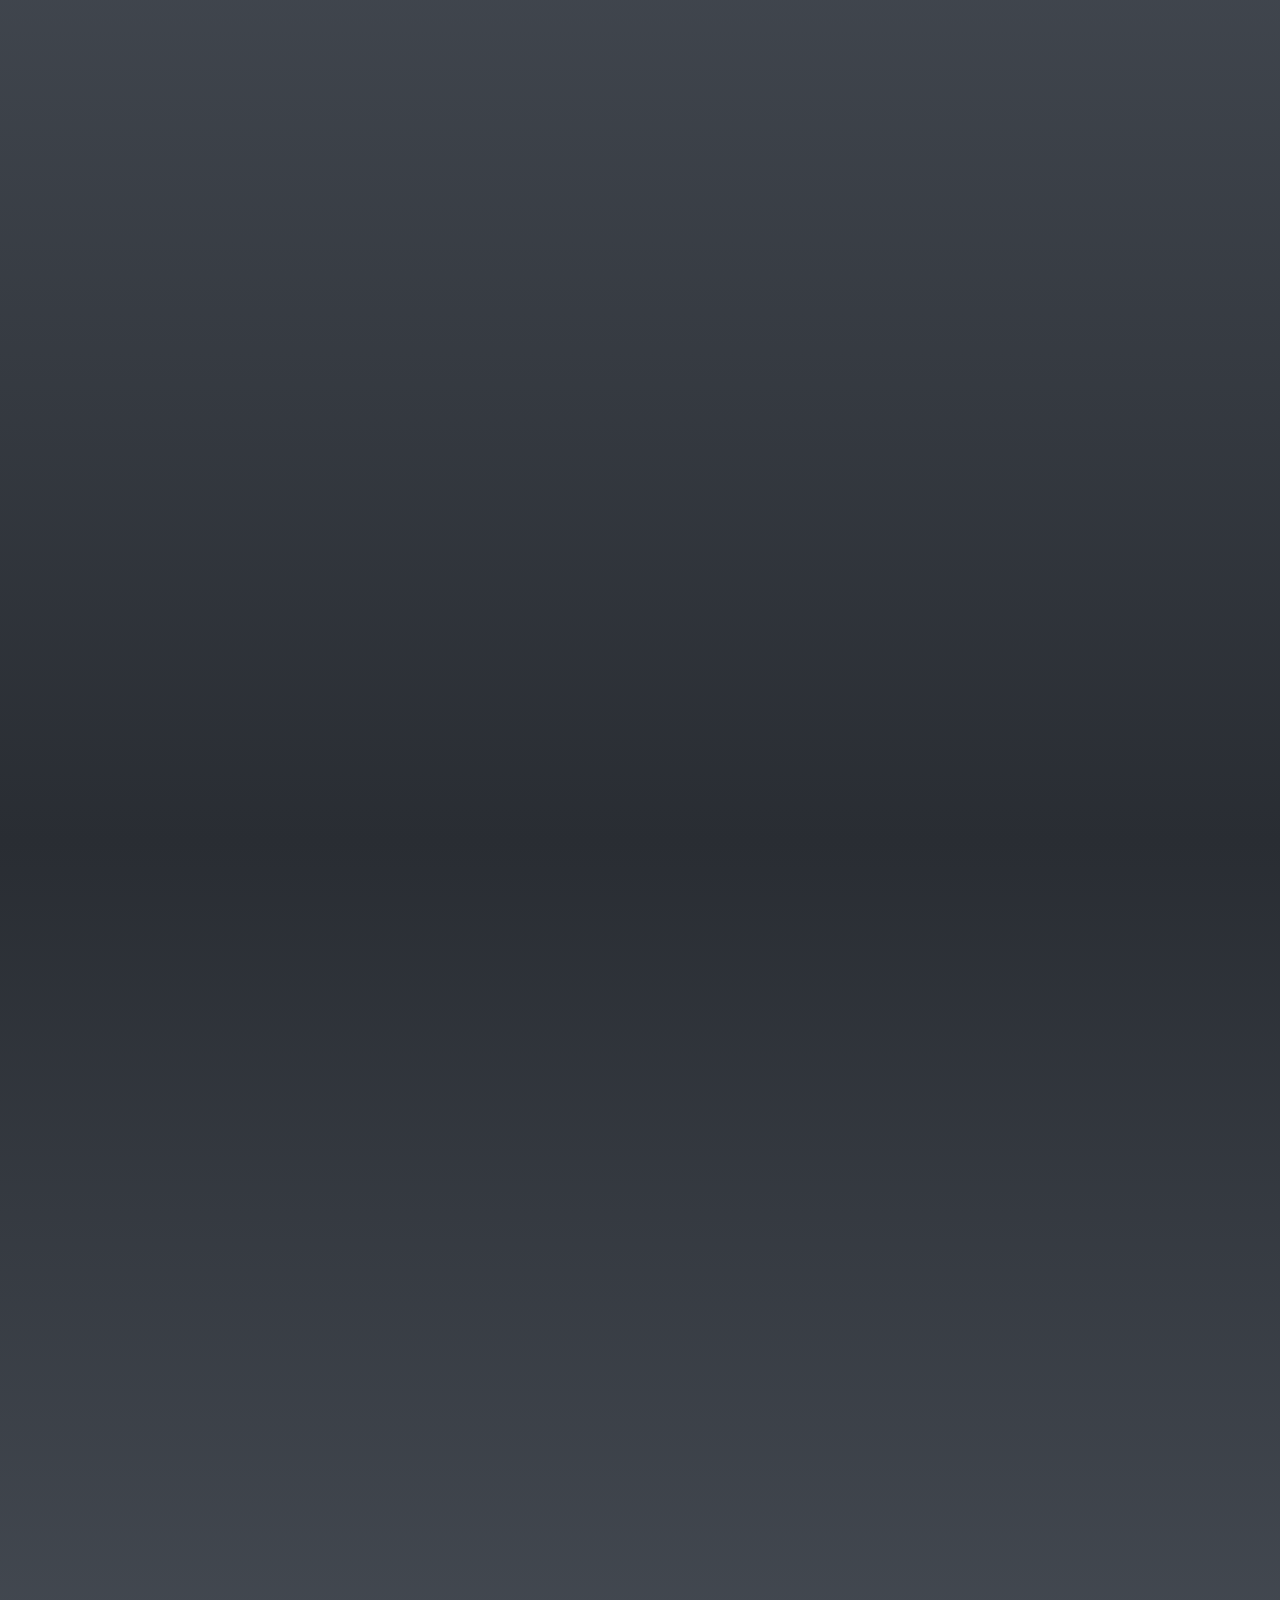
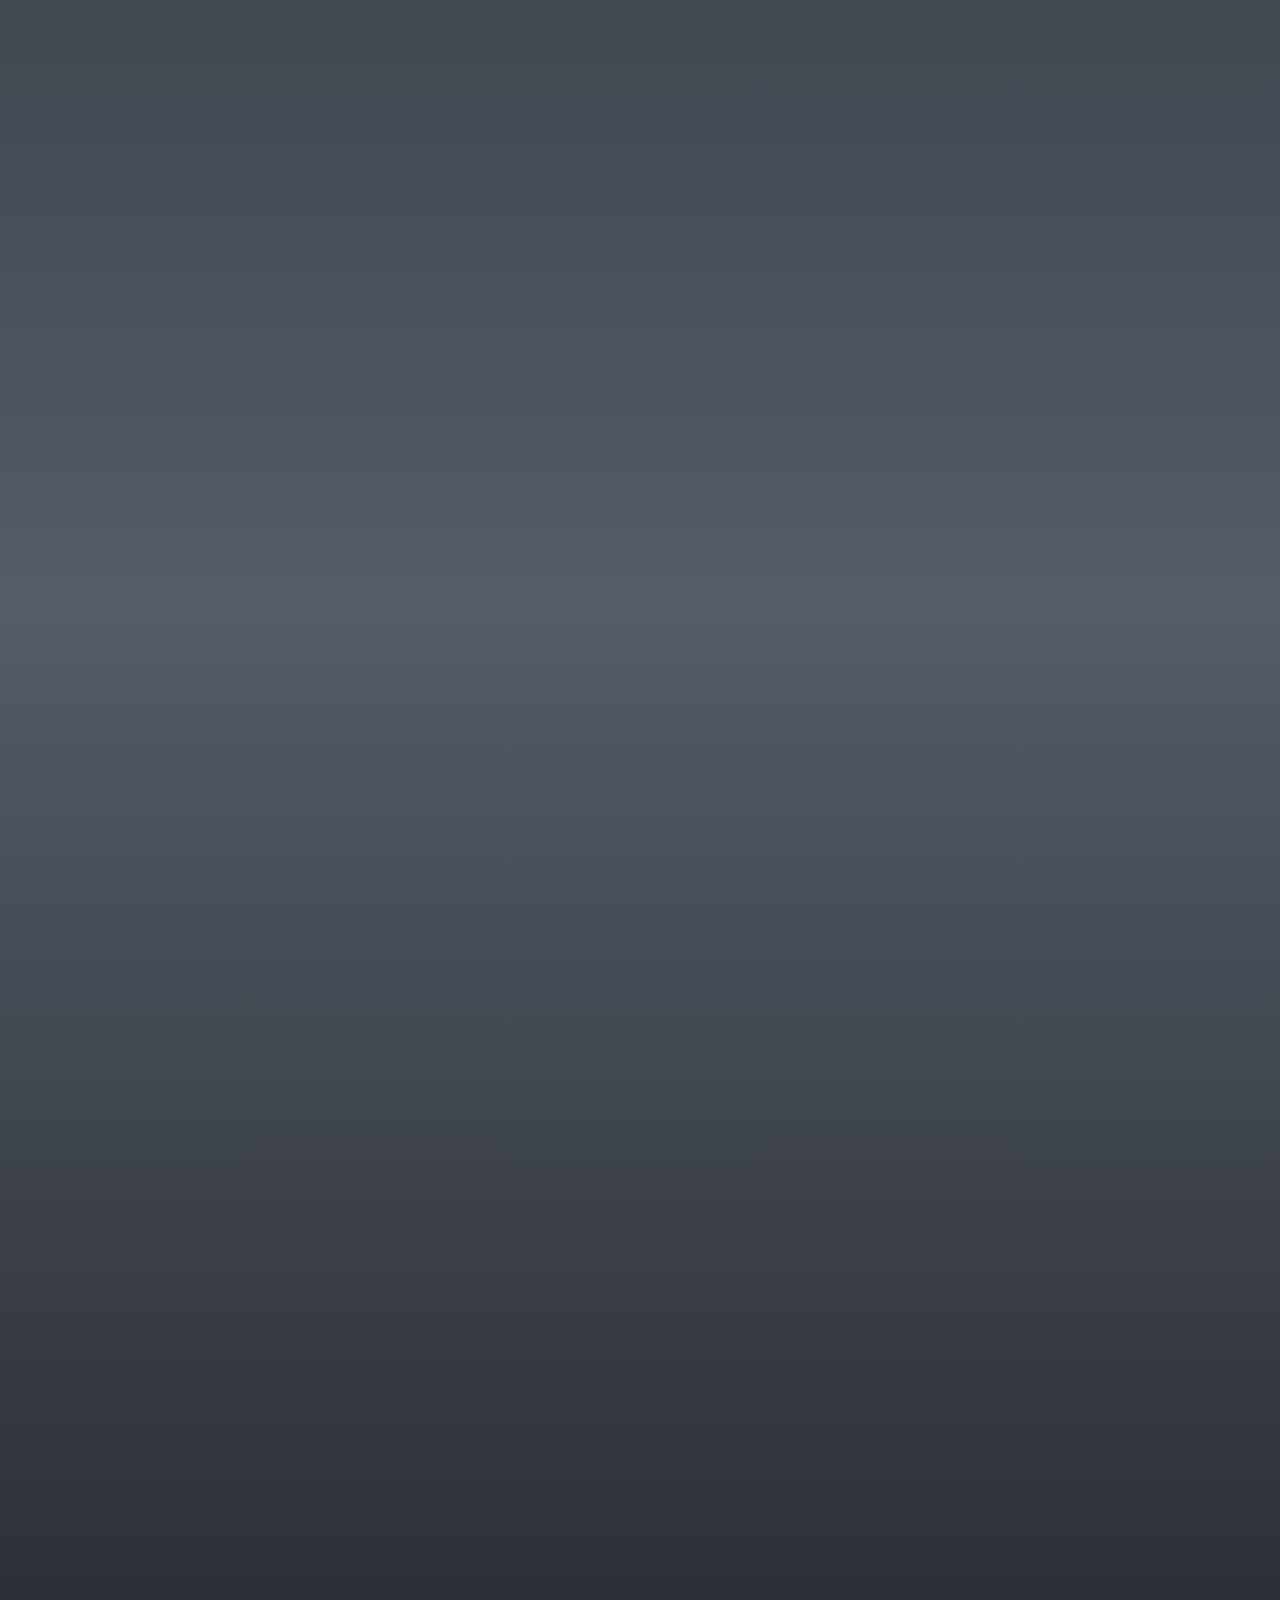
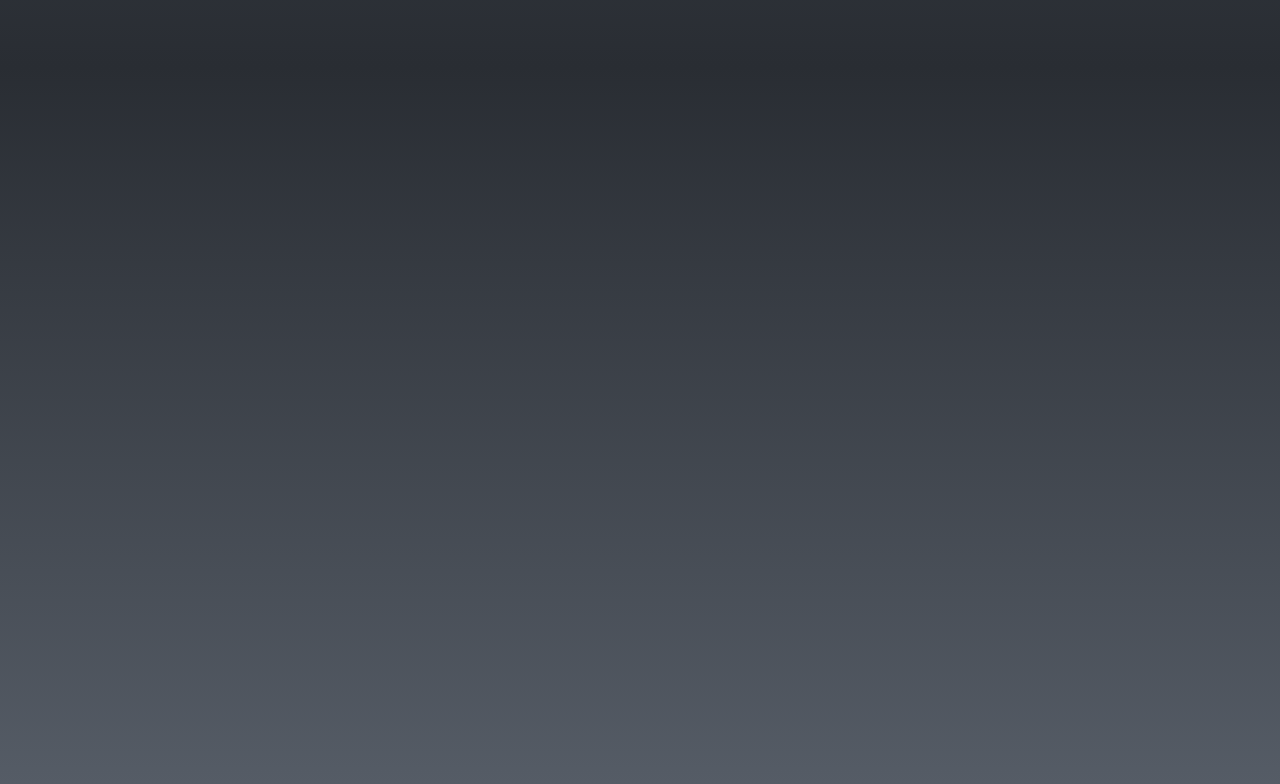
==== commit 7e011259: "index.html" ====
--- a/index.html
+++ b/index.html
@@ -80,7 +80,7 @@
                   <br>Phone:&nbsp; &nbsp; &nbsp; &nbsp; &nbsp; &nbsp; &nbsp;<span style="font-weight: 400;">&nbsp; &nbsp; <a href="tel:5708720419" class="u-active-none u-border-1 u-border-active-palette-5-light-2 u-border-hover-palette-5-light-2 u-border-no-left u-border-no-right u-border-no-top u-border-white u-btn u-button-link u-button-style u-hover-none u-none u-text-active-palette-5-light-2 u-text-body-alt-color u-text-hover-palette-5-light-2 u-btn-2" data-animation-name="" data-animation-duration="0" data-animation-delay="0" data-animation-direction="">(570) 872-0419</a>
                   </span>
                 </p>
-                <a href="files/JoshuaTondtResume.docx" class="u-active-palette-5-light-1 u-align-center-lg u-align-center-md u-align-center-sm u-align-center-xs u-border-none u-btn u-btn-round u-button-style u-file-link u-hover-palette-5-light-1 u-palette-3-base u-radius-8 u-text-active-black u-text-body-color u-text-hover-black u-btn-3" data-animation-name="customAnimationIn" data-animation-duration="1500" data-animation-delay="250">Download Resume&nbsp;<span class="u-file-icon u-icon u-text-black u-icon-1"><img src="images/959159-71e652a1.png" alt=""></span>
+                <a href="JoshuaTondtResume.docx" class="u-active-palette-5-light-1 u-align-center-lg u-align-center-md u-align-center-sm u-align-center-xs u-border-none u-btn u-btn-round u-button-style u-file-link u-hover-palette-5-light-1 u-palette-3-base u-radius-8 u-text-active-black u-text-body-color u-text-hover-black u-btn-3" data-animation-name="customAnimationIn" data-animation-duration="1500" data-animation-delay="250">Download Resume&nbsp;<span class="u-file-icon u-icon u-text-black u-icon-1"><img src="images/959159-71e652a1.png" alt=""></span>
                 </a>
                 <div class="u-image u-image-circle u-image-1" alt="" data-image-width="1076" data-image-height="2328"></div>
               </div>
@@ -328,4 +328,4 @@
         <svg class="u-svg-content" enable-background="new 0 0 551.13 551.13" viewBox="0 0 551.13 551.13" xmlns="http://www.w3.org/2000/svg" id="svg-1d98"><path d="m275.565 189.451 223.897 223.897h51.668l-275.565-275.565-275.565 275.565h51.668z"></path></svg>
     </span>
   
-</body></html>+</body></html>
--- a/Home.css
+++ b/Home.css
@@ -82,7 +82,7 @@
 .u-section-1 .u-image-1 {
   width: 450px;
   height: 450px;
-  background-image: url("images/LinkedinPhoto2.jpg");
+  background-image: url("LinkedinPhoto2.jpg");
   background-position: 50% 50%;
   margin: -442px 50px 0 auto;
 }
@@ -236,7 +236,7 @@
 }
 
 .u-section-2 .u-sheet-1 {
-  min-height: 1850px;
+  min-height: 1660px;
 }
 
 .u-section-2 .u-text-1 {
@@ -245,7 +245,7 @@
   --animation-custom_in-opacity: 0;
   --animation-custom_in-rotate: 0deg;
   --animation-custom_in-scale: 1;
-  margin: 74px auto 0;
+  margin: 2px auto 0;
 }
 
 .u-section-2 .u-text-2 {
@@ -548,7 +548,7 @@
   --animation-custom_in-opacity: 0;
   --animation-custom_in-rotate: 0deg;
   --animation-custom_in-scale: 0.3;
-  margin: -90px auto 60px;
+  margin: -90px auto 33px;
   padding: 15px 97px 15px 95px;
 }
 
@@ -651,7 +651,6 @@
 @media (max-width: 767px) {
   .u-section-2 .u-text-1 {
     width: 540px;
-    margin-top: 60px;
   }
 
   .u-section-2 .u-text-2 {
@@ -748,7 +747,7 @@
 }
 
 .u-section-3 .u-sheet-1 {
-  min-height: 1456px;
+  min-height: 1361px;
 }
 
 .u-section-3 .u-text-1 {
@@ -757,7 +756,7 @@
   --animation-custom_in-opacity: 0;
   --animation-custom_in-rotate: 0deg;
   --animation-custom_in-scale: 1;
-  margin: 60px auto 0;
+  margin: 50px auto 0;
 }
 
 .u-section-3 .u-text-2 {
@@ -833,7 +832,16 @@
 .u-section-3 .u-text-4 {
   font-weight: 700;
   font-family: Poppins;
+  transition-duration: 1s;
+  transform: translateX(0px) translateY(0px) scale(1) rotate(0deg);
+  box-shadow: 0px 0px 0px rgba(0,0,0,0);
+  text-shadow: 0px 0px 0px rgba(0,0,0,0);
   margin: 0 auto 0 0;
+}
+
+.u-section-3 .u-btn-1 {
+  background-image: none;
+  padding: 0;
 }
 
 .u-section-3 .u-text-5 {
@@ -842,7 +850,7 @@
   margin: 20px 0 0;
 }
 
-.u-section-3 .u-btn-1 {
+.u-section-3 .u-btn-2 {
   background-image: none;
   border-style: none;
   font-size: 1.125rem;
@@ -898,7 +906,16 @@
 .u-section-3 .u-text-7 {
   font-weight: 700;
   font-family: Poppins;
+  box-shadow: 0px 0px 0px rgba(0,0,0,0);
+  text-shadow: 0px 0px 0px rgba(0,0,0,0);
+  transition-duration: 1s;
+  transform: translateX(0px) translateY(0px) scale(1) rotate(0deg);
   margin: 0 auto 0 0;
+}
+
+.u-section-3 .u-btn-3 {
+  background-image: none;
+  padding: 0;
 }
 
 .u-section-3 .u-text-8 {
@@ -907,7 +924,7 @@
   margin: 20px 0 0;
 }
 
-.u-section-3 .u-btn-2 {
+.u-section-3 .u-btn-4 {
   background-image: none;
   border-style: none;
   font-size: 1.125rem;
@@ -963,7 +980,16 @@
 .u-section-3 .u-text-10 {
   font-weight: 700;
   font-family: Poppins;
+  transform: translateX(0px) translateY(0px) scale(1) rotate(0deg);
+  box-shadow: 0px 0px 0px rgba(0,0,0,0);
+  text-shadow: 0px 0px 0px rgba(0,0,0,0);
+  transition-duration: 1s;
   margin: 0 auto 0 0;
+}
+
+.u-section-3 .u-btn-5 {
+  background-image: none;
+  padding: 0;
 }
 
 .u-section-3 .u-text-11 {
@@ -972,7 +998,7 @@
   margin: 20px 0 0;
 }
 
-.u-section-3 .u-btn-3 {
+.u-section-3 .u-btn-6 {
   background-image: none;
   border-style: none;
   font-size: 1.125rem;
@@ -982,7 +1008,7 @@
   padding: 0;
 }
 
-.u-section-3 .u-btn-4 {
+.u-section-3 .u-btn-7 {
   background-image: none;
   letter-spacing: 1px;
   text-shadow: 0 0 0 rgba(0,0,0,0);
@@ -995,7 +1021,7 @@
   --animation-custom_in-opacity: 0;
   --animation-custom_in-rotate: 0deg;
   --animation-custom_in-scale: 0.3;
-  margin: 0 auto 60px;
+  margin: 0 auto 34px;
   padding: 15px 97px 15px 95px;
 }
 
@@ -1028,7 +1054,7 @@
     height: auto;
   }
 
-  .u-section-3 .u-btn-4 {
+  .u-section-3 .u-btn-7 {
     margin-top: 30px;
   }
 }
@@ -1175,12 +1201,80 @@
   .u-section-3 .u-text-9 {
     margin-right: 105px;
   }
+}
+
+.u-section-3 .u-text-4,
+.u-section-3 .u-text-4:before,
+.u-section-3 .u-text-4 > .u-container-layout:before {
+  transition-property: fill, color, background-color, stroke-width, border-style, border-width, border-top-width, border-left-width, border-right-width, border-bottom-width, custom-border, borders, box-shadow, text-shadow, opacity, border-radius, stroke, border-color, font-size, font-style, font-weight, text-decoration, letter-spacing, transform, background-image, image-zoom, background-size, background-position;
+}
+
+.u-section-3 .u-text-4.u-text-4.u-text-4:hover {
+  color: #f1c50e !important;
+  transform: scale(1.15) translateX(0px) translateY(0px) !important;
+}
+
+.u-section-3 .u-text-4.u-text-4.u-text-4.hover {
+  color: #f1c50e !important;
+  transform: scale(1.15) translateX(0px) translateY(0px) !important;
+}
+
+.u-section-3 .u-container-layout:hover .u-text-4 {
+  transform: rotate(0deg) scale(1) translateX(0px) translateY(0px) !important;
+}
+
+.u-container-layout.hover .u-section-3 .u-text-4 {
+  transform: rotate(0deg) scale(1) translateX(0px) translateY(0px) !important;
+}
+
+.u-section-3 .u-text-7,
+.u-section-3 .u-text-7:before,
+.u-section-3 .u-text-7 > .u-container-layout:before {
+  transition-property: fill, color, background-color, stroke-width, border-style, border-width, border-top-width, border-left-width, border-right-width, border-bottom-width, custom-border, borders, box-shadow, text-shadow, opacity, border-radius, stroke, border-color, font-size, font-style, font-weight, text-decoration, letter-spacing, transform, background-image, image-zoom, background-size, background-position;
+}
+
+.u-section-3 .u-text-7.u-text-7.u-text-7:hover {
+  transform: scale(1.15) translateX(0px) translateY(0px) !important;
+}
+
+.u-section-3 .u-text-7.u-text-7.u-text-7.hover {
+  transform: scale(1.15) translateX(0px) translateY(0px) !important;
+}
+
+.u-section-3 .u-container-layout:hover .u-text-7 {
+  transform: rotate(0deg) scale(1) translateX(0px) translateY(0px) !important;
+}
+
+.u-container-layout.hover .u-section-3 .u-text-7 {
+  transform: rotate(0deg) scale(1) translateX(0px) translateY(0px) !important;
+}
+
+.u-section-3 .u-text-10,
+.u-section-3 .u-text-10:before,
+.u-section-3 .u-text-10 > .u-container-layout:before {
+  transition-property: fill, color, background-color, stroke-width, border-style, border-width, border-top-width, border-left-width, border-right-width, border-bottom-width, custom-border, borders, box-shadow, text-shadow, opacity, border-radius, stroke, border-color, font-size, font-style, font-weight, text-decoration, letter-spacing, transform, background-image, image-zoom, background-size, background-position;
+}
+
+.u-section-3 .u-text-10.u-text-10.u-text-10:hover {
+  transform: scale(1.15) translateX(0px) translateY(0px) !important;
+}
+
+.u-section-3 .u-text-10.u-text-10.u-text-10.hover {
+  transform: scale(1.15) translateX(0px) translateY(0px) !important;
+}
+
+.u-section-3 .u-container-layout:hover .u-text-10 {
+  transform: rotate(0deg) scale(1) translateX(0px) translateY(0px) !important;
+}
+
+.u-container-layout.hover .u-section-3 .u-text-10 {
+  transform: rotate(0deg) scale(1) translateX(0px) translateY(0px) !important;
 } .u-section-4 {
   background-image: linear-gradient(#555c66, #292d33);
 }
 
 .u-section-4 .u-sheet-1 {
-  min-height: 1220px;
+  min-height: 1065px;
 }
 
 .u-section-4 .u-text-1 {
@@ -1190,7 +1284,7 @@
   --animation-custom_in-rotate: 0deg;
   --animation-custom_in-scale: 1;
   width: 723px;
-  margin: 74px auto 0;
+  margin: 20px auto 0;
 }
 
 .u-section-4 .u-text-2 {
@@ -1207,7 +1301,7 @@
 .u-section-4 .u-list-1 {
   grid-template-rows: auto;
   margin-top: 48px;
-  margin-bottom: 60px;
+  margin-bottom: 39px;
 }
 
 .u-section-4 .u-repeater-1 {
@@ -1222,7 +1316,6 @@
   --animation-custom_in-opacity: 0;
   --animation-custom_in-rotate: 0deg;
   --animation-custom_in-scale: 0.3;
-  background-image: none;
 }
 
 .u-section-4 .u-container-layout-1 {
@@ -1230,19 +1323,22 @@
 }
 
 .u-section-4 .u-image-1 {
-  filter: brightness(0.8);
   height: 307px;
   margin-top: 0;
   margin-bottom: 0;
+  width: 307px;
+  background-image: url("WebsiteDesign.jpg");
+  background-position: 50% 50%;
 }
 
 .u-section-4 .u-text-3 {
+  --animation-custom_in-translate_x: 0px;
+  --animation-custom_in-translate_y: 50px;
+  --animation-custom_in-opacity: 0;
+  --animation-custom_in-rotate: 0deg;
+  --animation-custom_in-scale: 0.3;
   font-size: 1.625rem;
-  --animation-custom_in-translate_x: 0px;
-  --animation-custom_in-translate_y: 50px;
-  --animation-custom_in-opacity: 0;
-  --animation-custom_in-rotate: 0deg;
-  --animation-custom_in-scale: 0.3;
+  background-image: none;
   margin: 24px 30px 0;
 }
 
@@ -1252,7 +1348,6 @@
   --animation-custom_in-opacity: 0;
   --animation-custom_in-rotate: 0deg;
   --animation-custom_in-scale: 0.3;
-  background-image: none;
 }
 
 .u-section-4 .u-container-layout-2 {
@@ -1260,19 +1355,22 @@
 }
 
 .u-section-4 .u-image-2 {
-  filter: brightness(0.8);
   height: 307px;
   margin-top: 0;
   margin-bottom: 0;
+  width: 307px;
+  background-image: url("MobileApplications2.jpg");
+  background-position: 50% 50%;
 }
 
 .u-section-4 .u-text-4 {
+  --animation-custom_in-translate_x: 0px;
+  --animation-custom_in-translate_y: 50px;
+  --animation-custom_in-opacity: 0;
+  --animation-custom_in-rotate: 0deg;
+  --animation-custom_in-scale: 0.3;
   font-size: 1.625rem;
-  --animation-custom_in-translate_x: 0px;
-  --animation-custom_in-translate_y: 50px;
-  --animation-custom_in-opacity: 0;
-  --animation-custom_in-rotate: 0deg;
-  --animation-custom_in-scale: 0.3;
+  background-image: none;
   margin: 24px 30px 0;
 }
 
@@ -1282,7 +1380,6 @@
   --animation-custom_in-opacity: 0;
   --animation-custom_in-rotate: 0deg;
   --animation-custom_in-scale: 0.3;
-  background-image: none;
 }
 
 .u-section-4 .u-container-layout-3 {
@@ -1290,19 +1387,22 @@
 }
 
 .u-section-4 .u-image-3 {
-  filter: brightness(0.8);
   height: 307px;
   margin-top: 0;
   margin-bottom: 0;
+  width: 307px;
+  background-image: url("FileShare.jpg");
+  background-position: 50% 50%;
 }
 
 .u-section-4 .u-text-5 {
+  --animation-custom_in-translate_x: 0px;
+  --animation-custom_in-translate_y: 50px;
+  --animation-custom_in-opacity: 0;
+  --animation-custom_in-rotate: 0deg;
+  --animation-custom_in-scale: 0.3;
   font-size: 1.625rem;
-  --animation-custom_in-translate_x: 0px;
-  --animation-custom_in-translate_y: 50px;
-  --animation-custom_in-opacity: 0;
-  --animation-custom_in-rotate: 0deg;
-  --animation-custom_in-scale: 0.3;
+  background-image: none;
   margin: 24px 30px 0;
 }
 
@@ -1312,7 +1412,6 @@
   --animation-custom_in-opacity: 0;
   --animation-custom_in-rotate: 0deg;
   --animation-custom_in-scale: 0.3;
-  background-image: none;
 }
 
 .u-section-4 .u-container-layout-4 {
@@ -1320,19 +1419,22 @@
 }
 
 .u-section-4 .u-image-4 {
-  filter: brightness(0.8);
   height: 307px;
   margin-top: 0;
   margin-bottom: 0;
+  width: 307px;
+  background-image: url("StaticWebApps.png");
+  background-position: 50% 50%;
 }
 
 .u-section-4 .u-text-6 {
+  --animation-custom_in-translate_x: 0px;
+  --animation-custom_in-translate_y: 50px;
+  --animation-custom_in-opacity: 0;
+  --animation-custom_in-rotate: 0deg;
+  --animation-custom_in-scale: 0.3;
   font-size: 1.625rem;
-  --animation-custom_in-translate_x: 0px;
-  --animation-custom_in-translate_y: 50px;
-  --animation-custom_in-opacity: 0;
-  --animation-custom_in-rotate: 0deg;
-  --animation-custom_in-scale: 0.3;
+  background-image: none;
   margin: 24px 30px 0;
 }
 
@@ -1342,7 +1444,6 @@
   --animation-custom_in-opacity: 0;
   --animation-custom_in-rotate: 0deg;
   --animation-custom_in-scale: 0.3;
-  background-image: none;
 }
 
 .u-section-4 .u-container-layout-5 {
@@ -1350,19 +1451,22 @@
 }
 
 .u-section-4 .u-image-5 {
-  filter: brightness(0.8);
   height: 307px;
   margin-top: 0;
   margin-bottom: 0;
+  width: 307px;
+  background-image: url("DNS.png");
+  background-position: 50% 50%;
 }
 
 .u-section-4 .u-text-7 {
+  --animation-custom_in-translate_x: 0px;
+  --animation-custom_in-translate_y: 50px;
+  --animation-custom_in-opacity: 0;
+  --animation-custom_in-rotate: 0deg;
+  --animation-custom_in-scale: 0.3;
   font-size: 1.625rem;
-  --animation-custom_in-translate_x: 0px;
-  --animation-custom_in-translate_y: 50px;
-  --animation-custom_in-opacity: 0;
-  --animation-custom_in-rotate: 0deg;
-  --animation-custom_in-scale: 0.3;
+  background-image: none;
   margin: 24px 30px 0;
 }
 
@@ -1372,7 +1476,6 @@
   --animation-custom_in-opacity: 0;
   --animation-custom_in-rotate: 0deg;
   --animation-custom_in-scale: 0.3;
-  background-image: none;
 }
 
 .u-section-4 .u-container-layout-6 {
@@ -1380,19 +1483,22 @@
 }
 
 .u-section-4 .u-image-6 {
-  filter: brightness(0.8);
   height: 307px;
   margin-top: 0;
   margin-bottom: 0;
+  width: 307px;
+  background-image: url("filecloud.jpg");
+  background-position: 50% 50%;
 }
 
 .u-section-4 .u-text-8 {
+  --animation-custom_in-translate_x: 0px;
+  --animation-custom_in-translate_y: 50px;
+  --animation-custom_in-opacity: 0;
+  --animation-custom_in-rotate: 0deg;
+  --animation-custom_in-scale: 0.3;
   font-size: 1.625rem;
-  --animation-custom_in-translate_x: 0px;
-  --animation-custom_in-translate_y: 50px;
-  --animation-custom_in-opacity: 0;
-  --animation-custom_in-rotate: 0deg;
-  --animation-custom_in-scale: 0.3;
+  background-image: none;
   margin: 24px 30px 0;
 }
 
@@ -1411,69 +1517,73 @@
   }
 
   .u-section-4 .u-image-1 {
+    filter: brightness(0.8);
     height: 253px;
+    width: auto;
   }
 
   .u-section-4 .u-text-3 {
     font-size: 1.5rem;
-    width: auto;
-    margin-left: 22px;
-    margin-right: 22px;
+    margin-left: 0;
+    margin-right: 0;
   }
 
   .u-section-4 .u-image-2 {
-    height: 253px;
+    filter: brightness(0.8);
+    width: auto;
   }
 
   .u-section-4 .u-text-4 {
     font-size: 1.5rem;
-    width: auto;
-    margin-left: 22px;
-    margin-right: 22px;
+    margin-left: 0;
+    margin-right: 0;
   }
 
   .u-section-4 .u-image-3 {
+    filter: brightness(0.8);
     height: 253px;
+    width: auto;
   }
 
   .u-section-4 .u-text-5 {
     font-size: 1.5rem;
-    width: auto;
-    margin-left: 22px;
-    margin-right: 22px;
+    margin-left: 0;
+    margin-right: 0;
   }
 
   .u-section-4 .u-image-4 {
+    filter: brightness(0.8);
     height: 253px;
+    width: auto;
   }
 
   .u-section-4 .u-text-6 {
     font-size: 1.5rem;
-    width: auto;
-    margin-left: 22px;
-    margin-right: 22px;
+    margin-left: 0;
+    margin-right: 0;
   }
 
   .u-section-4 .u-image-5 {
+    filter: brightness(0.8);
     height: 253px;
+    width: auto;
   }
 
   .u-section-4 .u-text-7 {
     font-size: 1.5rem;
-    width: auto;
-    margin-left: 22px;
-    margin-right: 22px;
+    margin-left: 0;
+    margin-right: 0;
   }
 
   .u-section-4 .u-image-6 {
-    height: 253px;
+    filter: brightness(0.8);
+    width: auto;
   }
 
   .u-section-4 .u-text-8 {
     font-size: 1.5rem;
-    width: auto;
-    margin-left: 22px;
-    margin-right: 22px;
+    margin-left: 0;
+    margin-right: 0;
   }
 }
 
@@ -1497,56 +1607,22 @@
 
   .u-section-4 .u-image-1 {
     height: 291px;
-  }
-
-  .u-section-4 .u-text-3 {
-    margin-left: 26px;
-    margin-right: 26px;
-  }
-
-  .u-section-4 .u-image-2 {
-    height: 291px;
-  }
-
-  .u-section-4 .u-text-4 {
-    margin-left: 26px;
-    margin-right: 26px;
+    width: auto;
   }
 
   .u-section-4 .u-image-3 {
     height: 291px;
-  }
-
-  .u-section-4 .u-text-5 {
-    margin-left: 26px;
-    margin-right: 26px;
+    width: auto;
   }
 
   .u-section-4 .u-image-4 {
     height: 291px;
-  }
-
-  .u-section-4 .u-text-6 {
-    margin-left: 26px;
-    margin-right: 26px;
+    width: auto;
   }
 
   .u-section-4 .u-image-5 {
     height: 291px;
-  }
-
-  .u-section-4 .u-text-7 {
-    margin-left: 26px;
-    margin-right: 26px;
-  }
-
-  .u-section-4 .u-image-6 {
-    height: 291px;
-  }
-
-  .u-section-4 .u-text-8 {
-    margin-left: 26px;
-    margin-right: 26px;
+    width: auto;
   }
 }
 
@@ -1565,56 +1641,22 @@
 
   .u-section-4 .u-image-1 {
     height: 437px;
-  }
-
-  .u-section-4 .u-text-3 {
-    margin-left: 34px;
-    margin-right: 34px;
-  }
-
-  .u-section-4 .u-image-2 {
-    height: 437px;
-  }
-
-  .u-section-4 .u-text-4 {
-    margin-left: 34px;
-    margin-right: 34px;
+    width: auto;
   }
 
   .u-section-4 .u-image-3 {
     height: 437px;
-  }
-
-  .u-section-4 .u-text-5 {
-    margin-left: 34px;
-    margin-right: 34px;
+    width: auto;
   }
 
   .u-section-4 .u-image-4 {
     height: 437px;
-  }
-
-  .u-section-4 .u-text-6 {
-    margin-left: 34px;
-    margin-right: 34px;
+    width: auto;
   }
 
   .u-section-4 .u-image-5 {
     height: 437px;
-  }
-
-  .u-section-4 .u-text-7 {
-    margin-left: 34px;
-    margin-right: 34px;
-  }
-
-  .u-section-4 .u-image-6 {
-    height: 437px;
-  }
-
-  .u-section-4 .u-text-8 {
-    margin-left: 34px;
-    margin-right: 34px;
+    width: auto;
   }
 }
 
@@ -1629,70 +1671,36 @@
 
   .u-section-4 .u-image-1 {
     height: 275px;
-  }
-
-  .u-section-4 .u-text-3 {
-    margin-left: 23px;
-    margin-right: 23px;
-  }
-
-  .u-section-4 .u-image-2 {
-    height: 275px;
-  }
-
-  .u-section-4 .u-text-4 {
-    margin-left: 23px;
-    margin-right: 23px;
+    width: auto;
   }
 
   .u-section-4 .u-image-3 {
     height: 275px;
-  }
-
-  .u-section-4 .u-text-5 {
-    margin-left: 23px;
-    margin-right: 23px;
+    width: auto;
   }
 
   .u-section-4 .u-image-4 {
     height: 275px;
-  }
-
-  .u-section-4 .u-text-6 {
-    margin-left: 23px;
-    margin-right: 23px;
+    width: auto;
   }
 
   .u-section-4 .u-image-5 {
     height: 275px;
-  }
-
-  .u-section-4 .u-text-7 {
-    margin-left: 23px;
-    margin-right: 23px;
-  }
-
-  .u-section-4 .u-image-6 {
-    height: 275px;
-  }
-
-  .u-section-4 .u-text-8 {
-    margin-left: 23px;
-    margin-right: 23px;
+    width: auto;
   }
 } .u-section-5 {
   background-image: linear-gradient(#292d33, #555c66);
 }
 
 .u-section-5 .u-sheet-1 {
-  min-height: 779px;
+  min-height: 699px;
 }
 
 .u-section-5 .u-group-1 {
   width: 591px;
   min-height: 619px;
   height: auto;
-  margin: 60px auto 0 0;
+  margin: 1px auto 0 0;
 }
 
 .u-section-5 .u-container-layout-1 {
@@ -1779,6 +1787,11 @@
   font-size: 1rem;
   letter-spacing: 1px;
   font-weight: 700;
+  --animation-custom_in-translate_x: 0px;
+  --animation-custom_in-translate_y: 300px;
+  --animation-custom_in-opacity: 0;
+  --animation-custom_in-rotate: 0deg;
+  --animation-custom_in-scale: 1;
   margin: 30px auto 0;
 }
 
@@ -1812,6 +1825,11 @@
   font-size: 1rem;
   letter-spacing: 1px;
   font-weight: 700;
+  --animation-custom_in-translate_x: 0px;
+  --animation-custom_in-translate_y: 300px;
+  --animation-custom_in-opacity: 0;
+  --animation-custom_in-rotate: 0deg;
+  --animation-custom_in-scale: 1;
   margin: 30px auto 0;
 }
 
@@ -1845,6 +1863,11 @@
   font-size: 1rem;
   letter-spacing: 1px;
   font-weight: 700;
+  --animation-custom_in-translate_x: 0px;
+  --animation-custom_in-translate_y: 300px;
+  --animation-custom_in-opacity: 0;
+  --animation-custom_in-rotate: 0deg;
+  --animation-custom_in-scale: 1;
   margin: 30px auto 0;
 }
 
@@ -1878,6 +1901,11 @@
   font-size: 1rem;
   letter-spacing: 1px;
   font-weight: 700;
+  --animation-custom_in-translate_x: 0px;
+  --animation-custom_in-translate_y: 300px;
+  --animation-custom_in-opacity: 0;
+  --animation-custom_in-rotate: 0deg;
+  --animation-custom_in-scale: 1;
   margin: 30px auto 0;
 }
 
@@ -1894,8 +1922,6 @@
 
   .u-section-5 .u-list-1 {
     width: 488px;
-    margin-top: -654px;
-    margin-bottom: 161px;
   }
 
   .u-section-5 .u-repeater-1 {
@@ -1948,8 +1974,6 @@
   }
 
   .u-section-5 .u-list-1 {
-    margin-top: 35px;
-    margin-bottom: 60px;
     margin-right: initial;
     margin-left: initial;
     width: auto;
